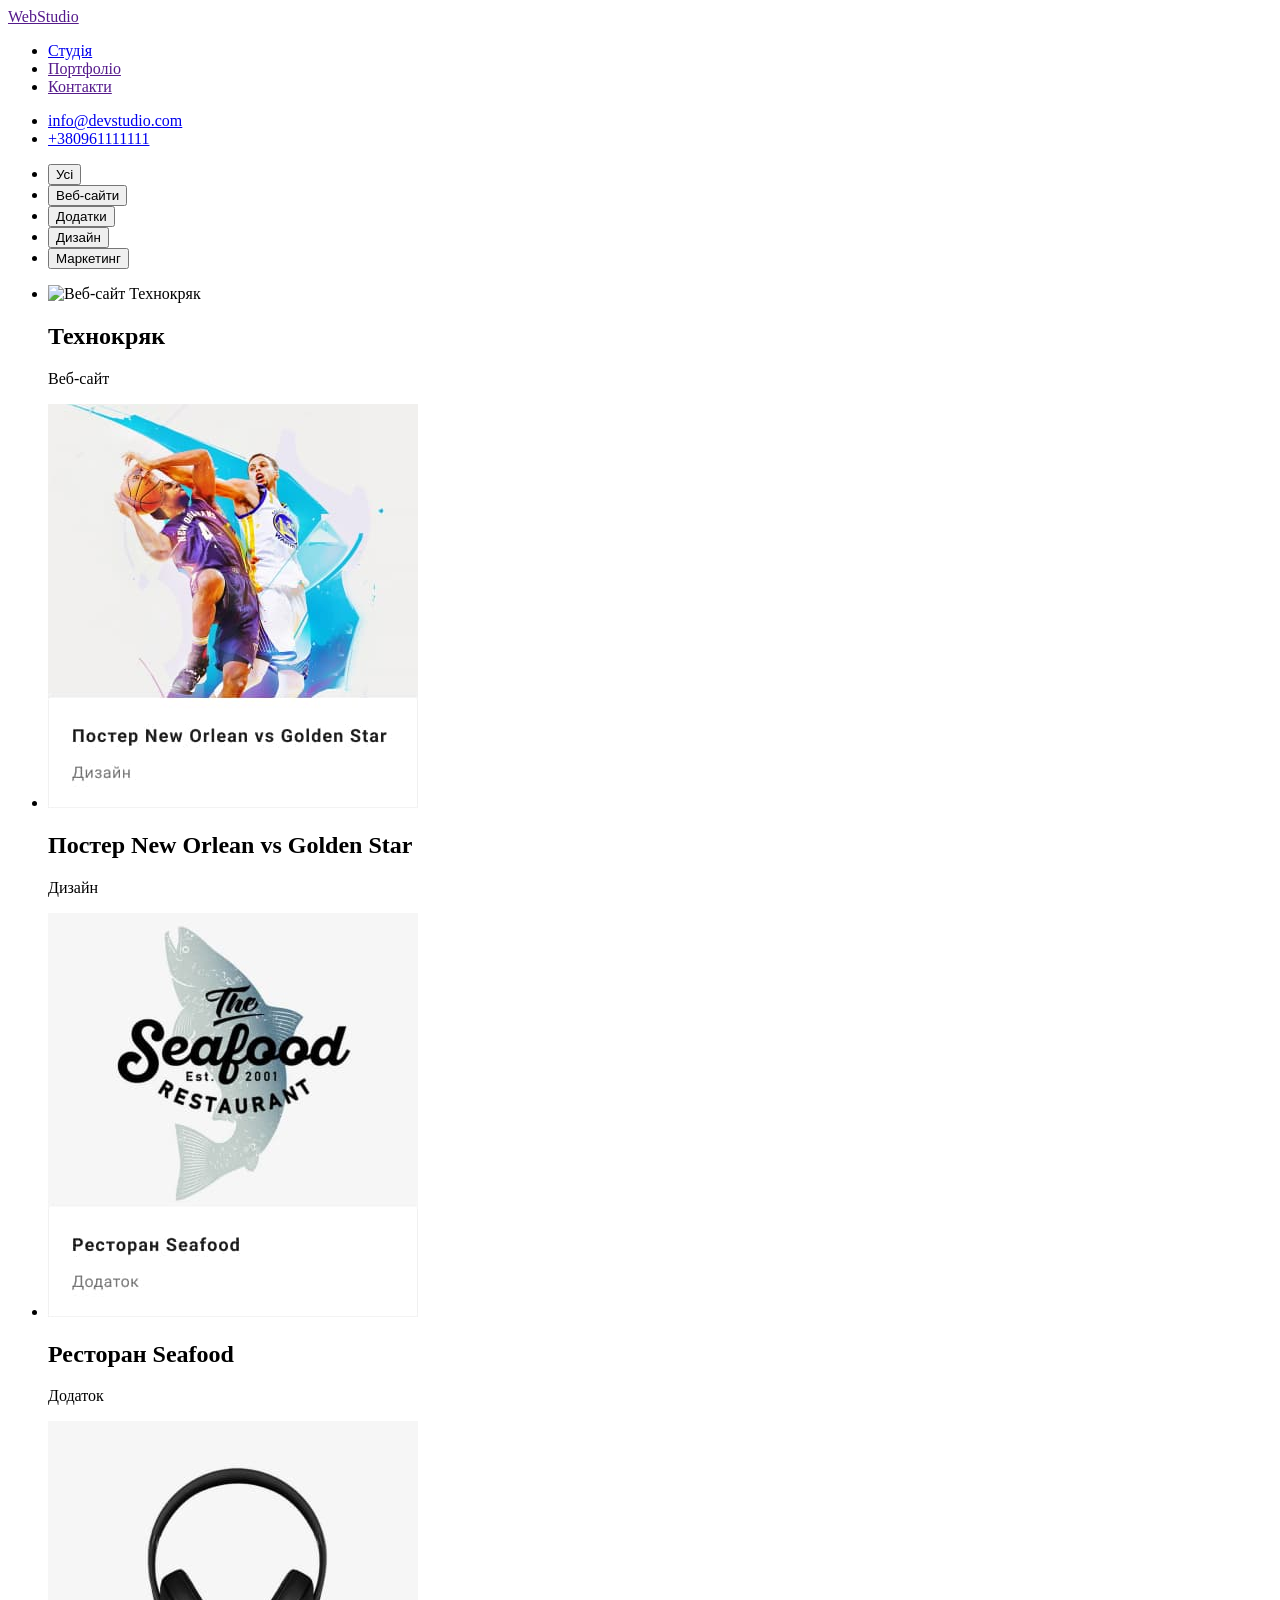
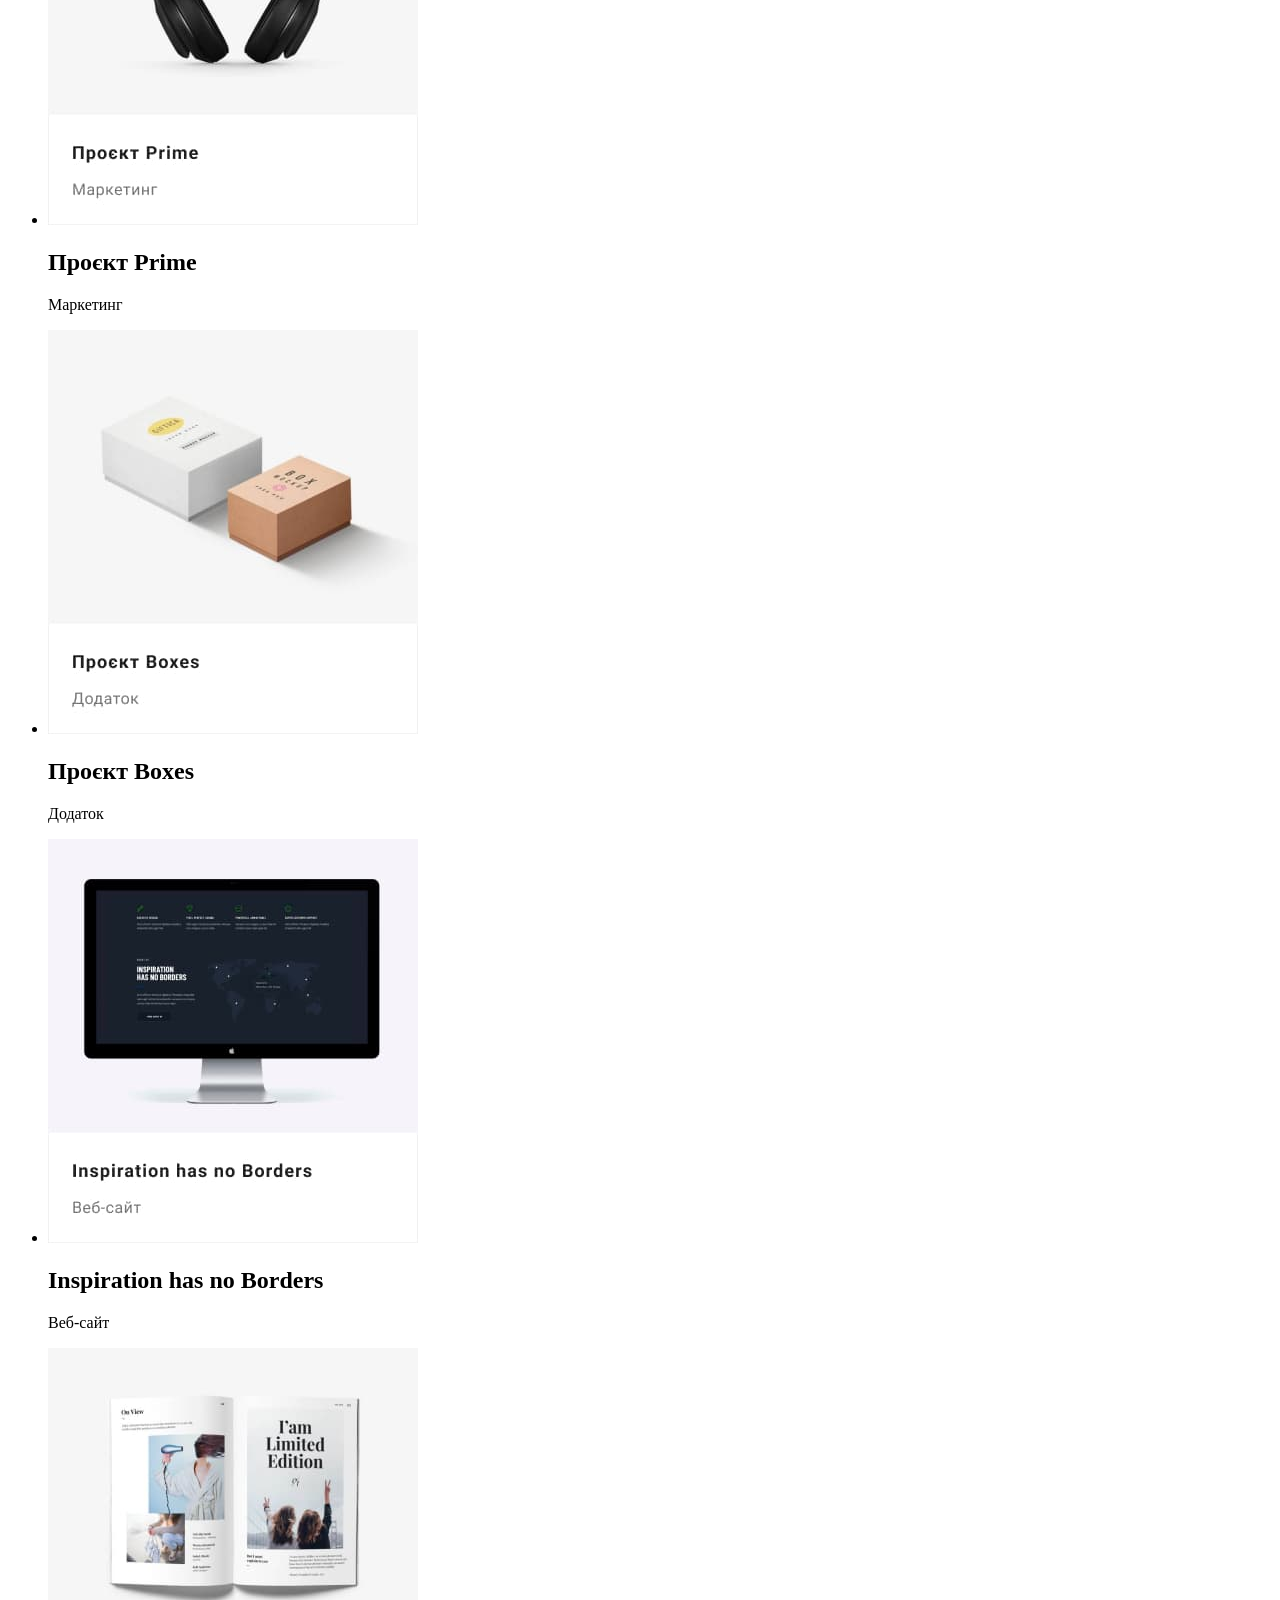
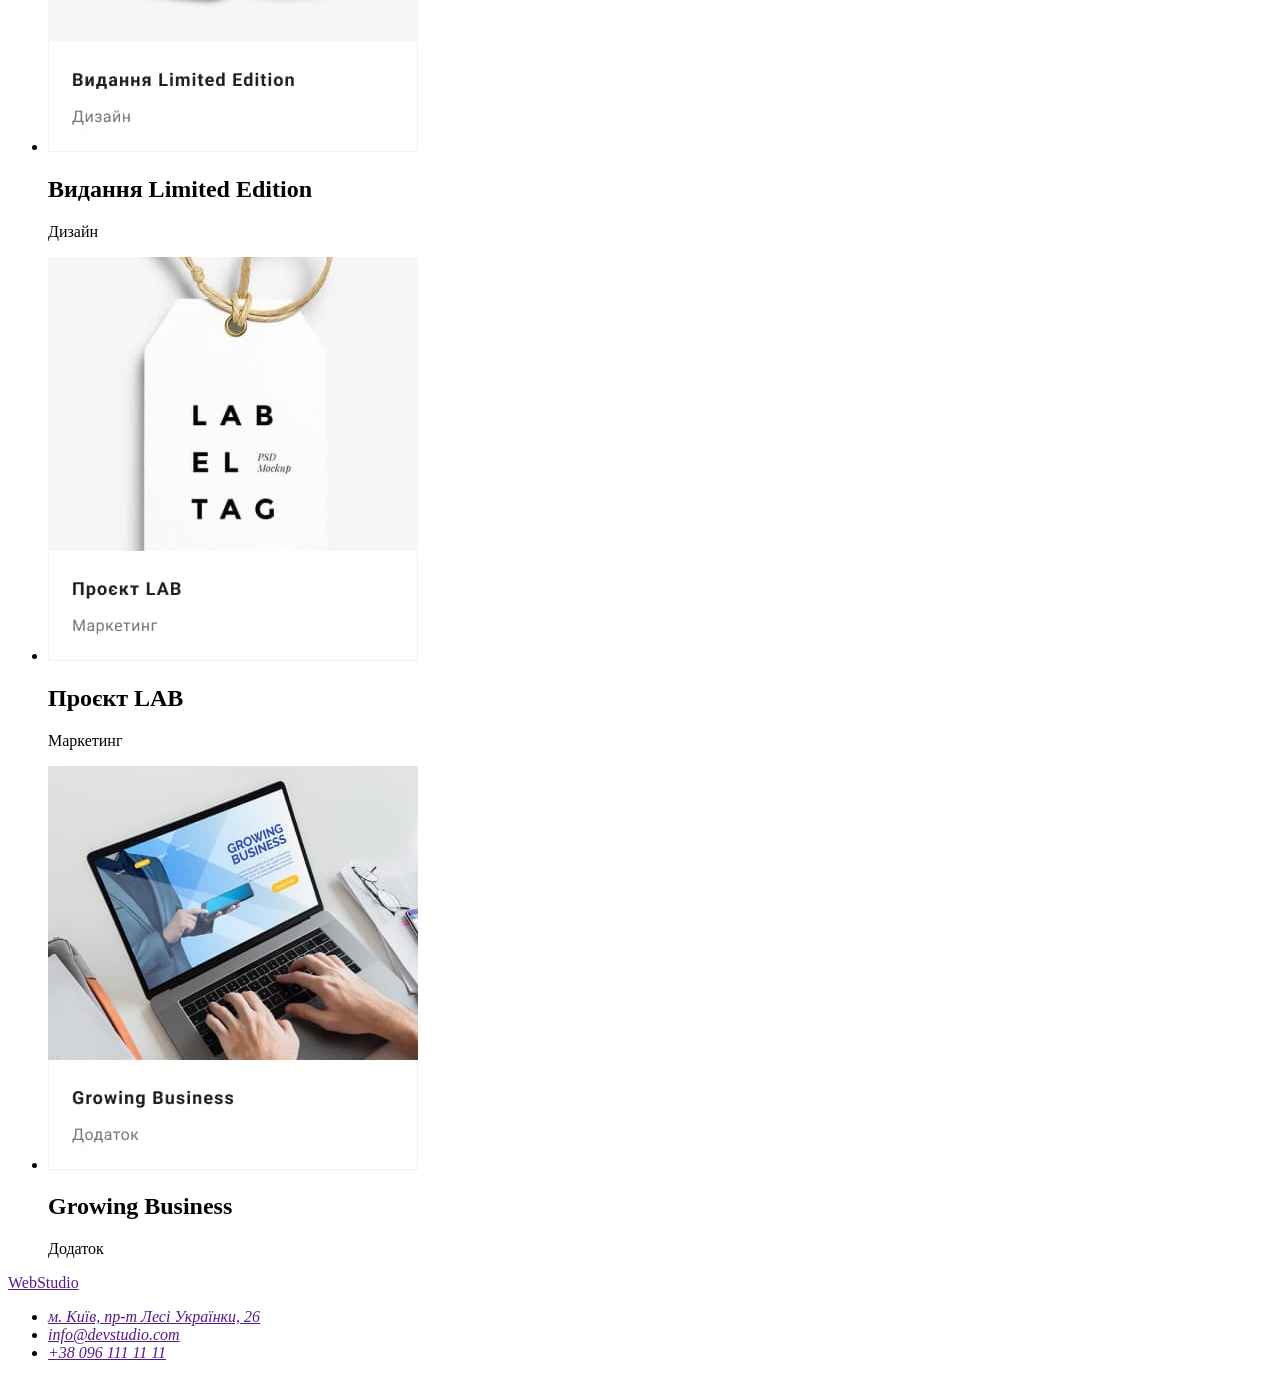
==== portfolio.html @ 4b487c1a "Adds style.css" ====
<!DOCTYPE html>
<html lang="en">
<head>
    <meta charset="UTF-8">
    <meta http-equiv="X-UA-Compatible" content="IE=edge">
    <meta name="viewport" content="width=device-width, initial-scale=1.0">
    <title>Portfolio</title>
    <link rel="stylesheet" href="./css/style.css">
</head>
<body>

<!-- шапка -->

    <header>
        <nav>
            <a href="">WebStudio</a>
            <ul>
                <li><a href="./index.html">Студія</a></li>
                <li><a href="">Портфоліо</a></li>
                <li><a href="">Контакти</a></li>
            </ul>
        </nav>
        <ul>
            <li><a href="info@devstudio.com">info@devstudio.com</a></li>
            <li><a href="tel+380961111111">+380961111111</a></li>
        </ul>
    </header>

<!-- герой -->

    <main>
        <section>
        
            <h1 hidden>Портфоліо</h1>
        
            <ul class=>
                <li><button type="button">Усі</button></li>
                <li><button type="button">Веб-сайти</button></li>
                <li><button type="button">Додатки</button></li>
                <li><button type="button">Дизайн</button></li>
                <li><button type="button">Маркетинг</button></li>
            </ul>
            <ul>
                <li>
                    <a href=""></a><img src="./image/technocrack.jpg" alt="Веб-сайт Технокряк" width="370">
                    <h2>Технокряк</h2>
                    <p>Веб-сайт</p>
                </li>
                <li>
                    <a href=""></a><img src="./image/novsgs.jpg" alt="два гравці з м'ячем" width="370">
                    <h2>Постер New Orlean vs Golden Star</h2>
                    <p>Дизайн</p>
                </li>
                <li>
                    <a href=""></a><img src="./image/seafood.jpg" alt="логотип ресторану морської їжі" width="370">
                    <h2>Ресторан Seafood</h2>
                    <p>Додаток</p>
                </li>
                <li>
                    <a href=""></a><img src="./image/prime.jpg" alt="чорні навушники" width="370">
                    <h2>Проєкт Prime</h2>
                    <p>Маркетинг</p>
                </li>
                <li>
                    <a href=""></a><img src="image/boxes.jpg" alt="дві коробки" width="370">
                    <h2>Проєкт Boxes</h2>
                    <p>Додаток</p>
                </li>
                <li>
                    <a href=""></a><img src="./image/ihnb.jpg" alt="комп'ютерний монітор" width="370">
                    <h2>Inspiration has no Borders</h2>
                    <p>Веб-сайт</p>
                </li>
                <li>
                    <a href=""></a><img src="./image/ltde.jpg" alt="відкрита книга" width="370">
                    <h2>Видання Limited Edition</h2>
                    <p>Дизайн</p>
                </li>
                <li>
                    <a href=""></a><img src="./image/lab.jpg" alt="бирка з текстом" width="370">
                    <h2>Проєкт LAB</h2>
                    <p>Маркетинг</p>
                </li>
                <li>
                    <a href=""></a><img src="./image/gb.jpg" alt="людина працює за комп'ютером" width="370">
                    <h2>Growing Business</h2>
                    <p>Додаток</p>
                </li>
            </ul>
        </section>
    </main>
    <!-- футер -->
    <footer>
        <a href="">WebStudio</a>
        <address>
            <ul>
                <li><a href="">м. Київ, пр-т Лесі Українки, 26</a></li>
                <li><a href="">info@devstudio.com</a></li>
                <li><a href="">+38 096 111 11 11</a></li>
            </ul>
        </address>
    </footer>
    
</body>
</html>
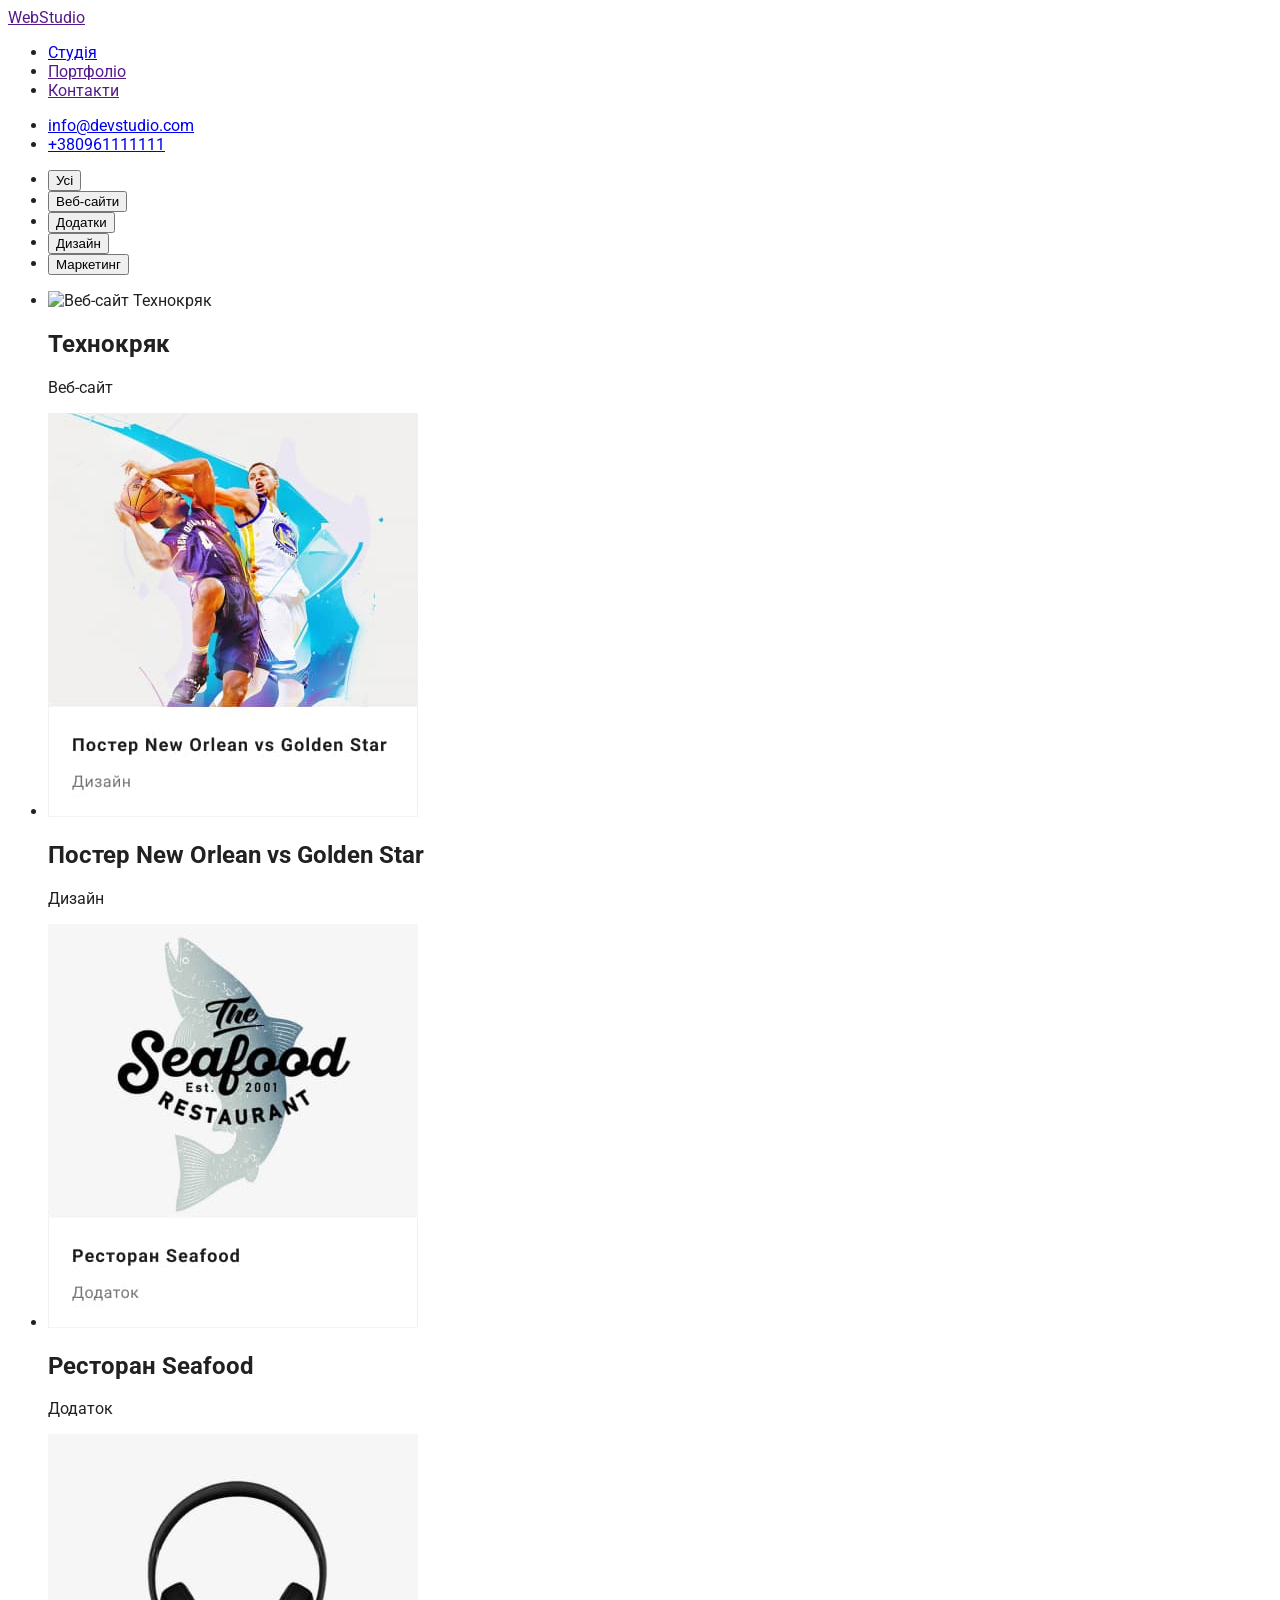
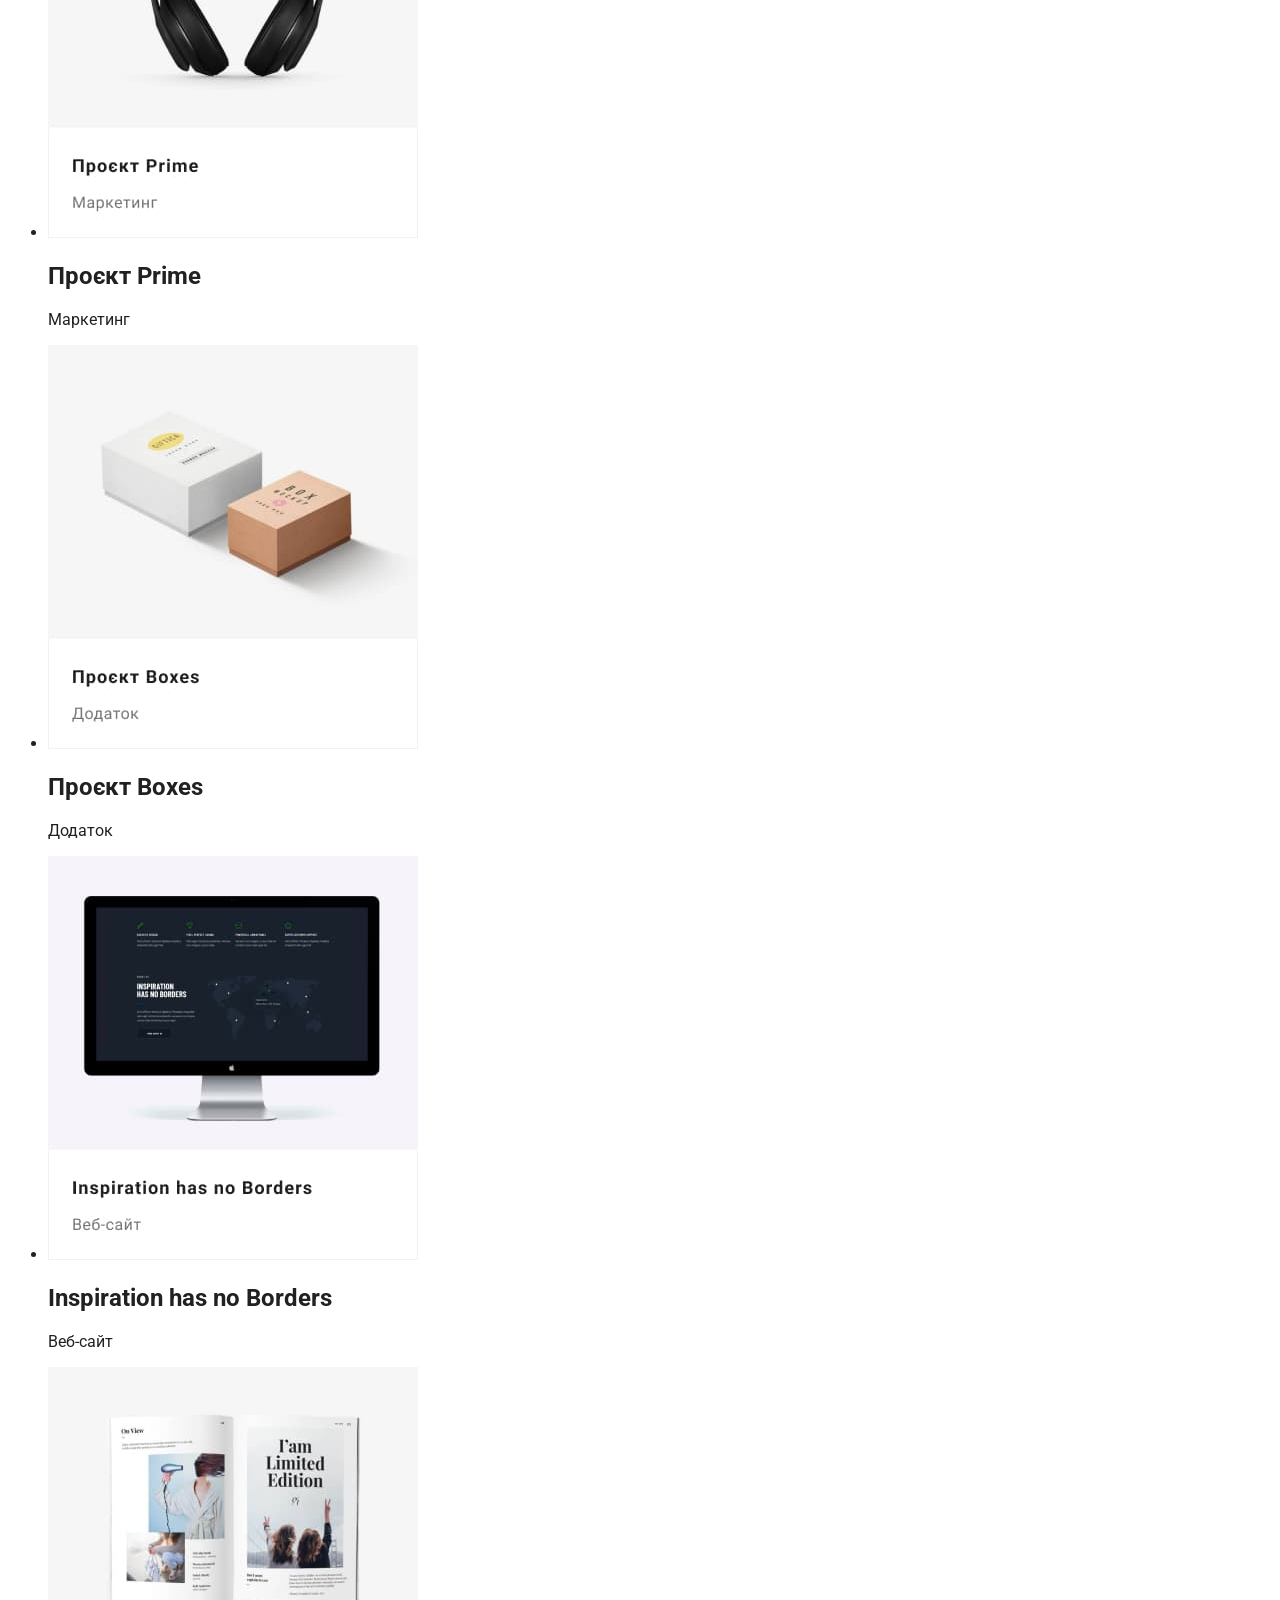
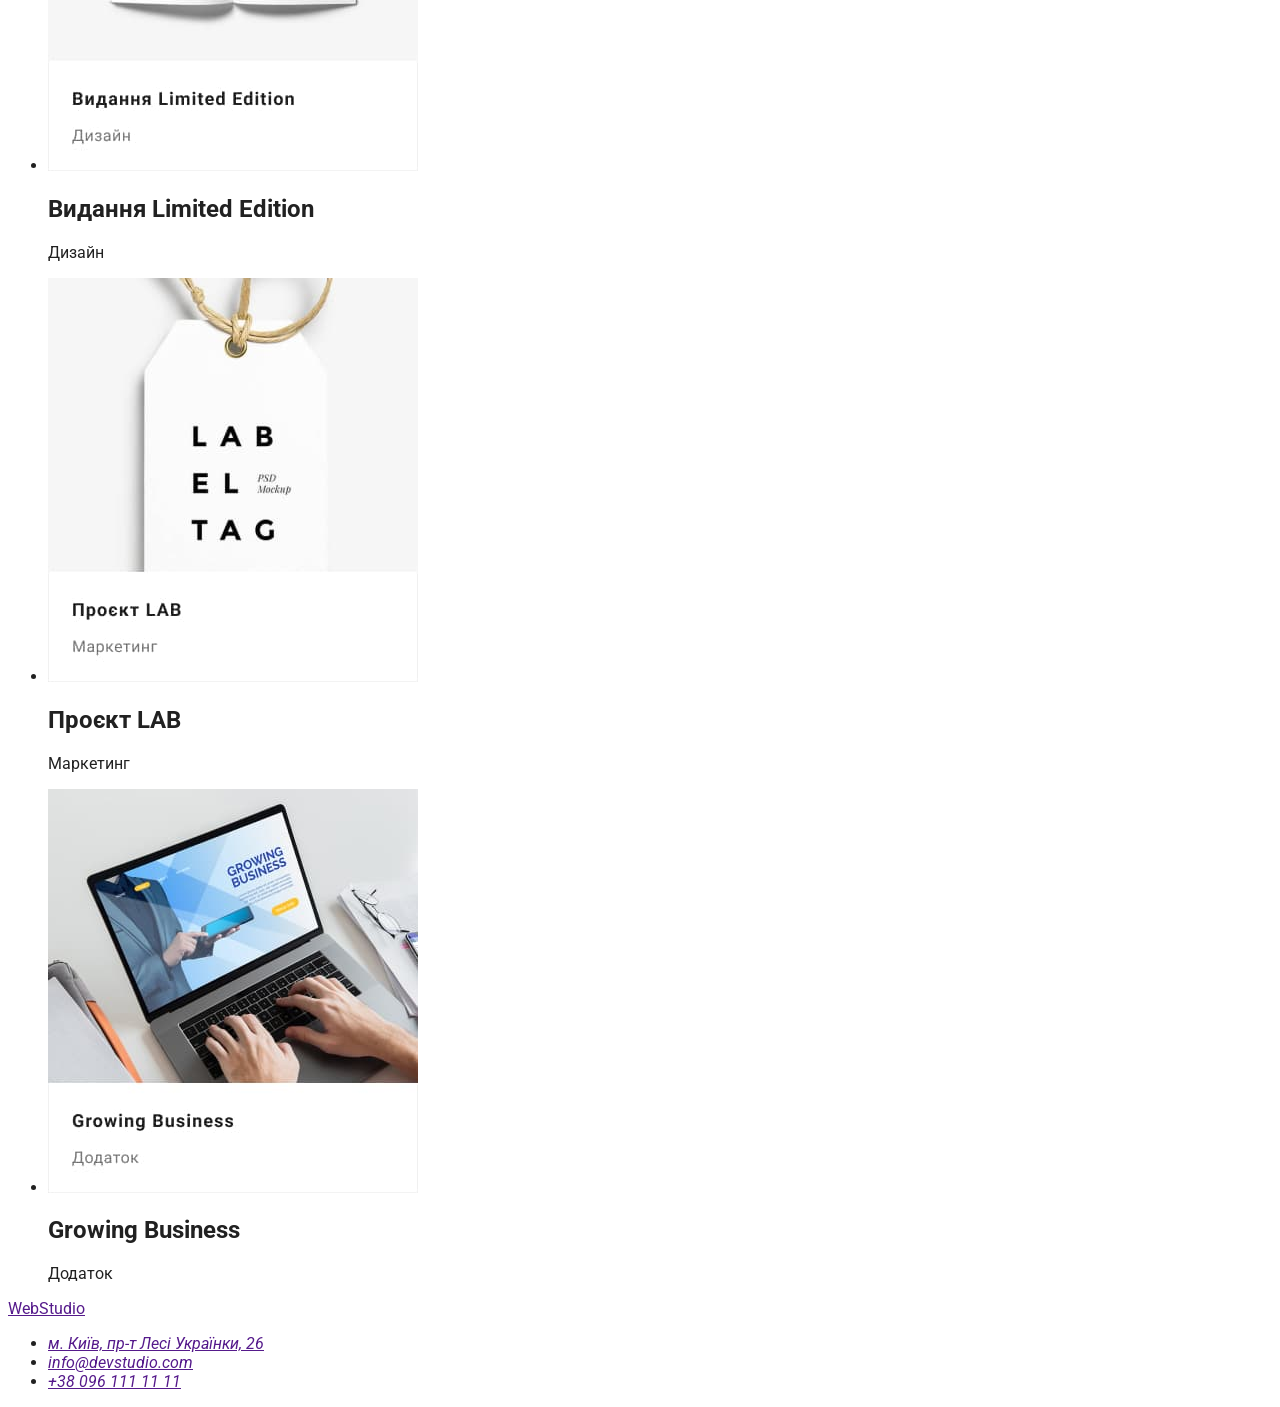
==== commit ff668605: "Adds fonts" ====
--- a/portfolio.html
+++ b/portfolio.html
@@ -5,6 +5,10 @@
     <meta http-equiv="X-UA-Compatible" content="IE=edge">
     <meta name="viewport" content="width=device-width, initial-scale=1.0">
     <title>Portfolio</title>
+    <link rel="preconnect" href="https://fonts.googleapis.com">
+    <link rel="preconnect" href="https://fonts.gstatic.com" crossorigin>
+    <link href="https://fonts.googleapis.com/css2?family=Raleway:wght@700&family=Roboto:wght@400;500;700;900&display=swap"
+        rel="stylesheet">
     <link rel="stylesheet" href="./css/style.css">
 </head>
 <body>
--- a/css/style.css
+++ b/css/style.css
@@ -0,0 +1,9 @@
+/* primari-text-color: #212121 */
+/* secondary-text-color: #757575 */
+/* accent-color: #2196F3 */
+/* white-color: #ffffff */
+/* background-color: #F5F5F5; */
+body{
+    font-family:"Roboto","Raleway",sans-serif;
+    color: #212121;
+}
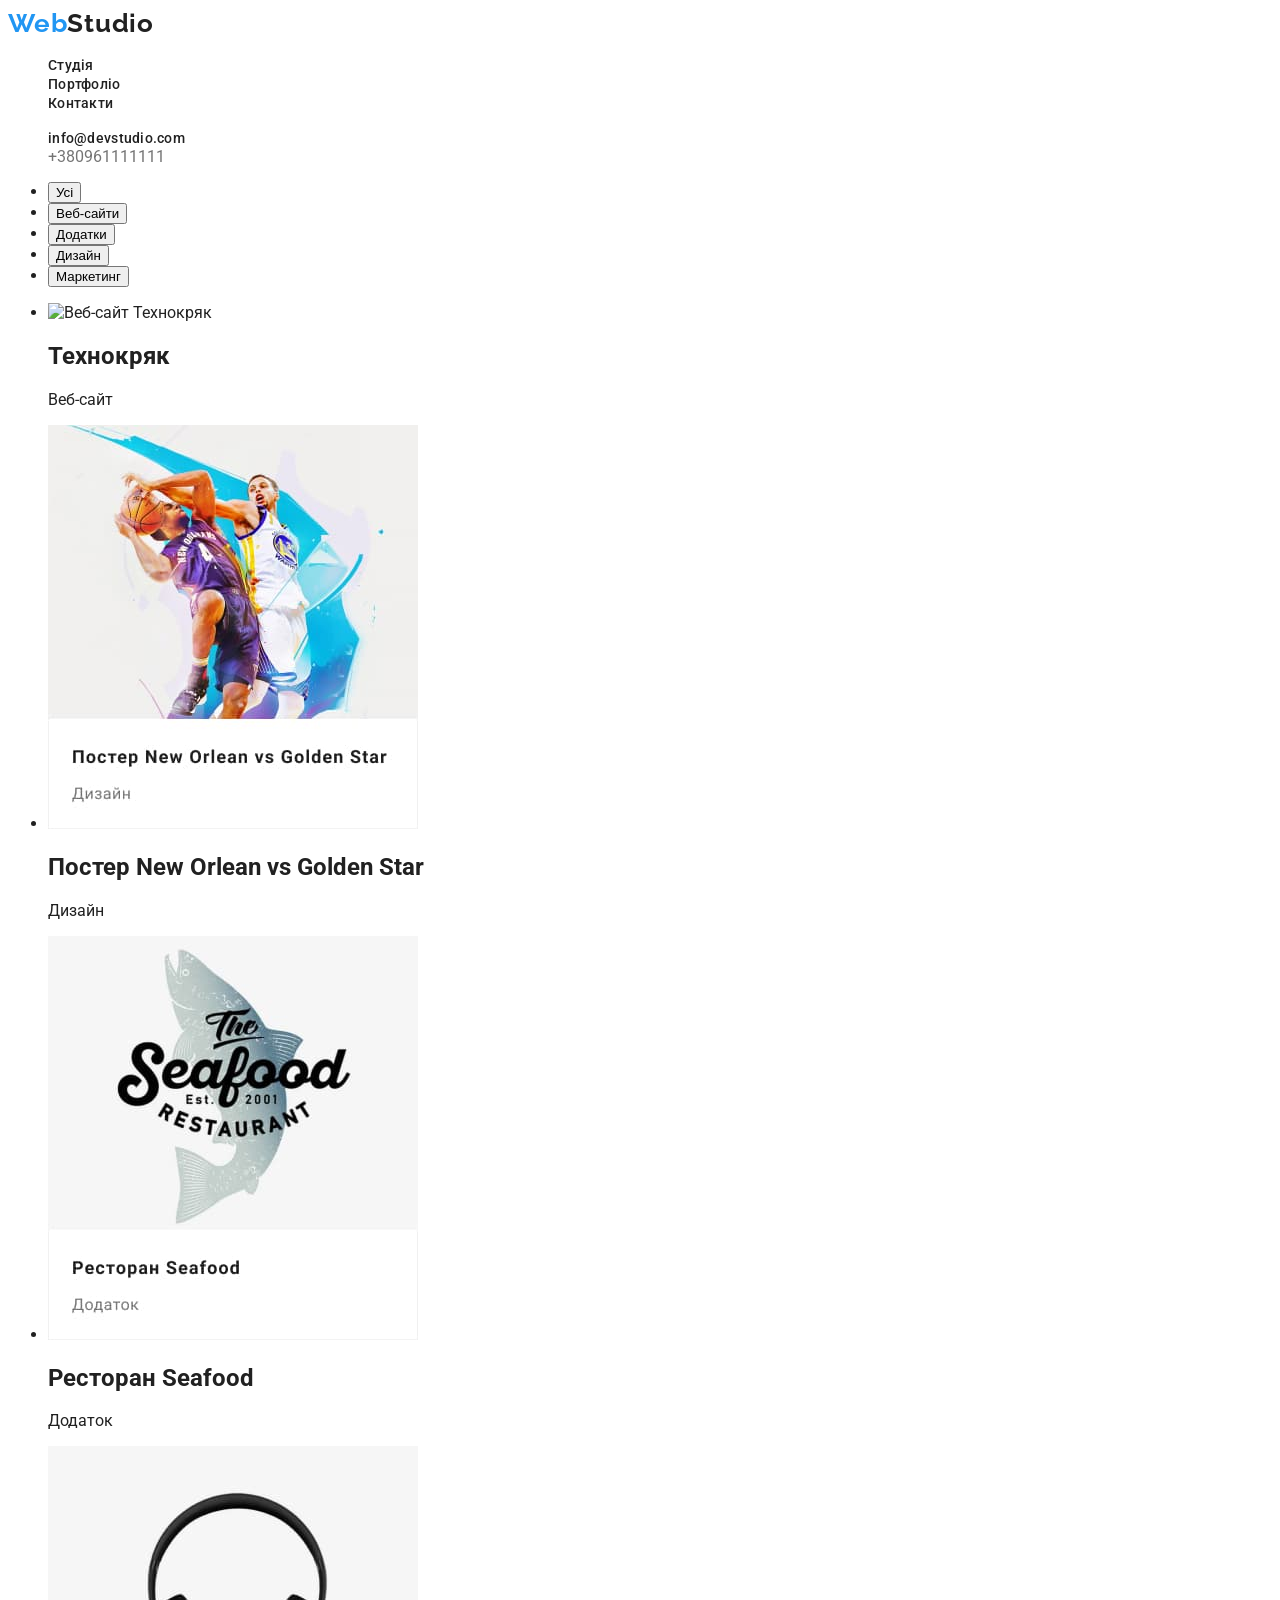
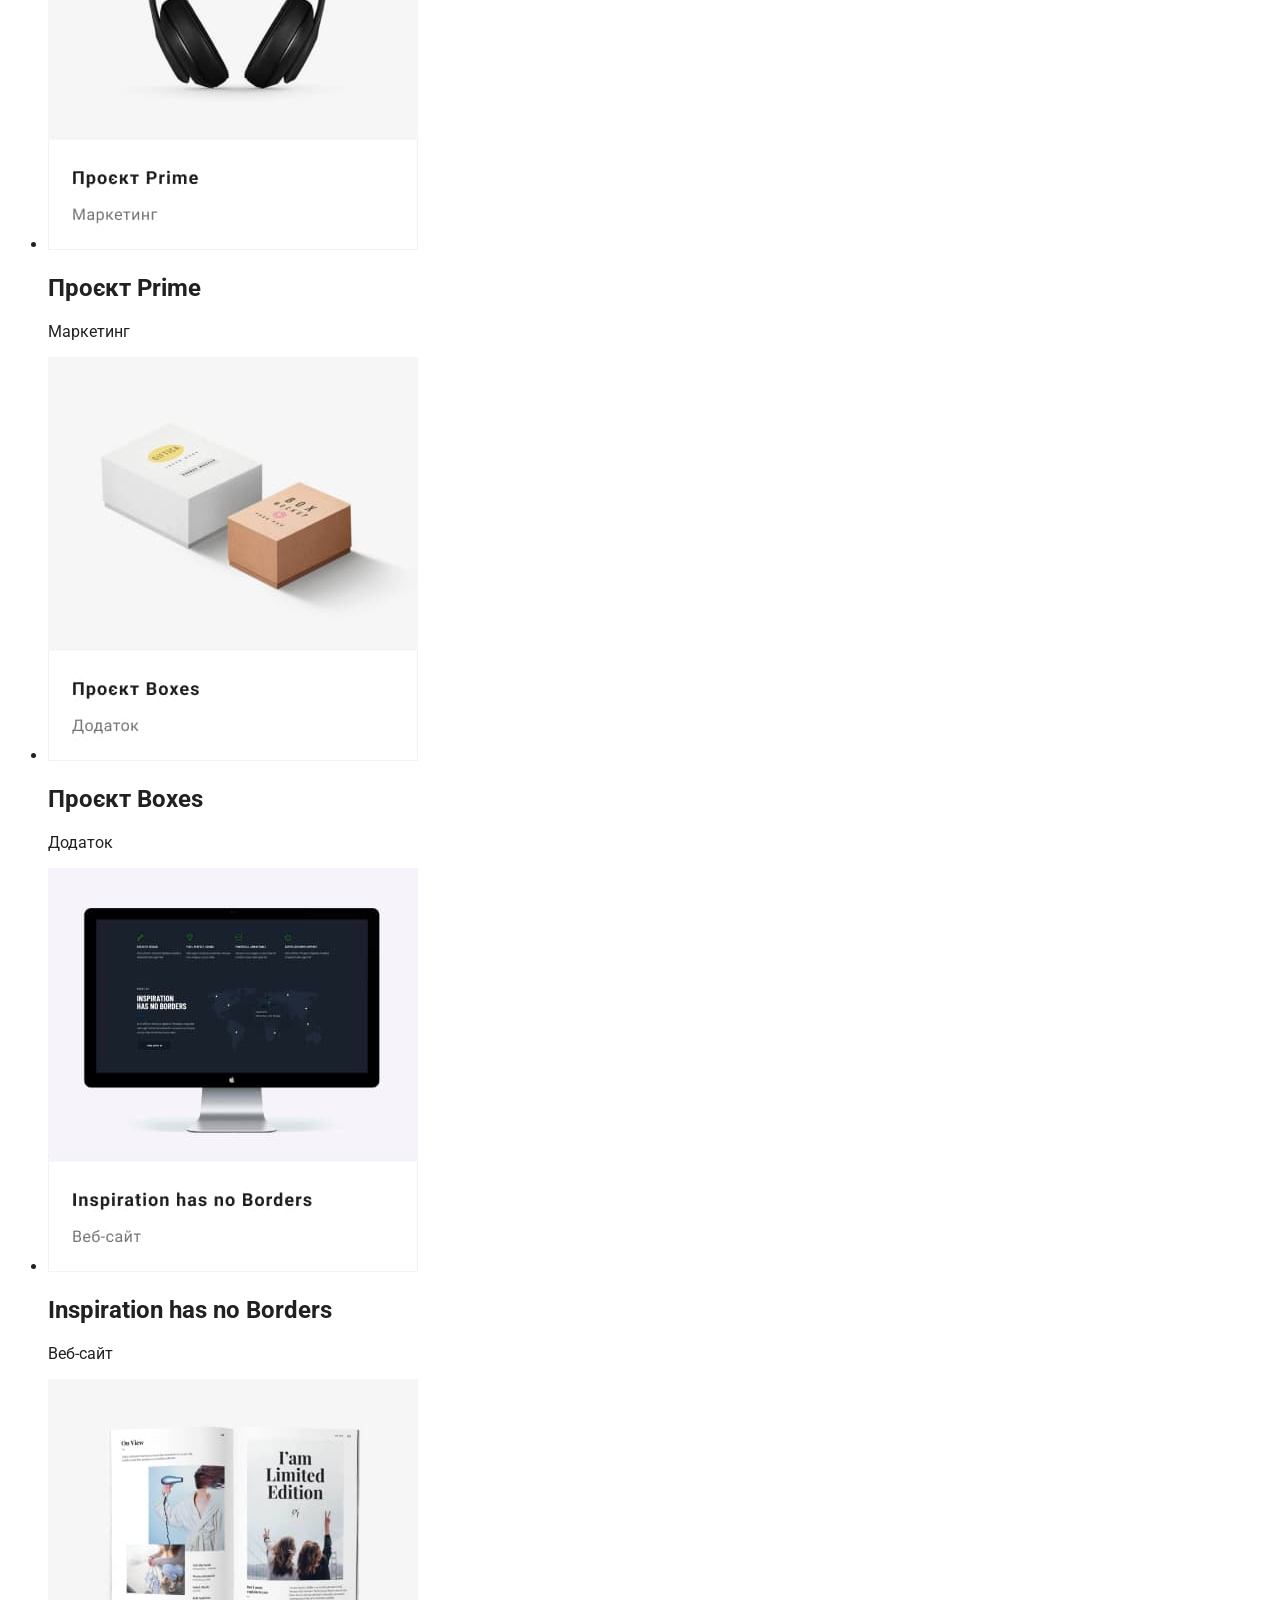
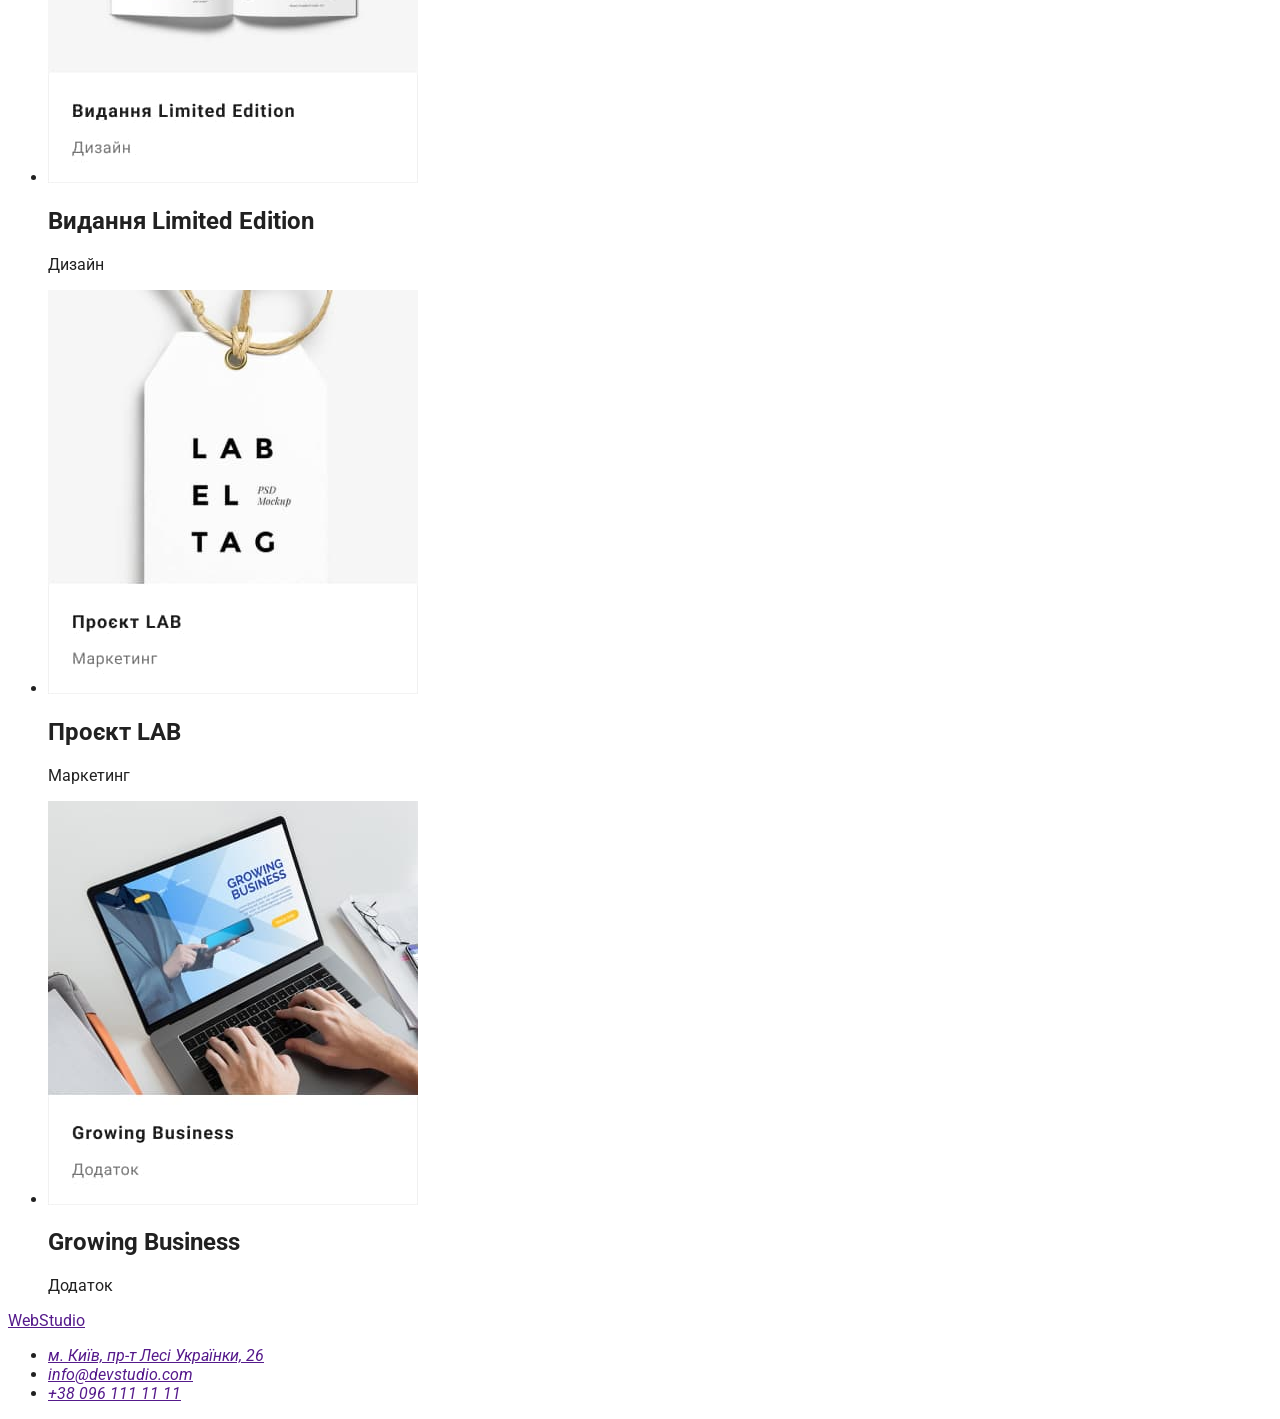
==== commit ca42ab7a: "Complites style.css in header" ====
--- a/portfolio.html
+++ b/portfolio.html
@@ -16,17 +16,17 @@
 <!-- шапка -->
 
     <header>
-        <nav>
-            <a href="">WebStudio</a>
-            <ul>
-                <li><a href="./index.html">Студія</a></li>
-                <li><a href="">Портфоліо</a></li>
-                <li><a href="">Контакти</a></li>
+        <nav class="header-nav">
+            <a href="" class="link-logo link">Web<span class="header-logo">Studio</span></a>
+            <ul class="header-list list">
+                <li><a href="./index.html" class="header-link link">Студія</a></li>
+                <li><a href="" class="header-link link">Портфоліо</a></li>
+                <li><a href="" class="header-link link">Контакти</a></li>
             </ul>
         </nav>
-        <ul>
-            <li><a href="info@devstudio.com">info@devstudio.com</a></li>
-            <li><a href="tel+380961111111">+380961111111</a></li>
+        <ul class="feedback-list list">
+            <li><a href="info@devstudio.com" class="header-link link">info@devstudio.com</a></li>
+            <li><a href="tel+380961111111" class="feedback-tel link">+380961111111</a></li>
         </ul>
     </header>
 
--- a/css/style.css
+++ b/css/style.css
@@ -6,4 +6,44 @@
 body{
     font-family:"Roboto","Raleway",sans-serif;
     color: #212121;
+}
+.link{
+    text-decoration: none;
+}
+.list{
+    list-style: none;
+}
+
+/* ----- header----- */
+.link-logo{
+    font-family: 'Raleway';
+        font-style: normal;
+        font-weight: 700;
+        font-size: 26px;
+        line-height: 31px;
+        letter-spacing: 0.03em;
+        color: #2196F3;
+}
+.header-logo{
+    color: #212121;
+}
+.header-link{
+    font-family: 'Roboto';
+        font-style: normal;
+        font-weight: 500;
+        font-size: 14px;
+        line-height: 16px;
+        letter-spacing: 0.02em;
+        color: #212121;
+}
+.header-link:hover,
+.header-link:focus{
+    color: #2196F3;
+}
+.feedback-tel{
+    color: #757575;
+}
+.feedback-tel:hover,
+.feedback-tel:focus{
+    color: #2196F3
 }
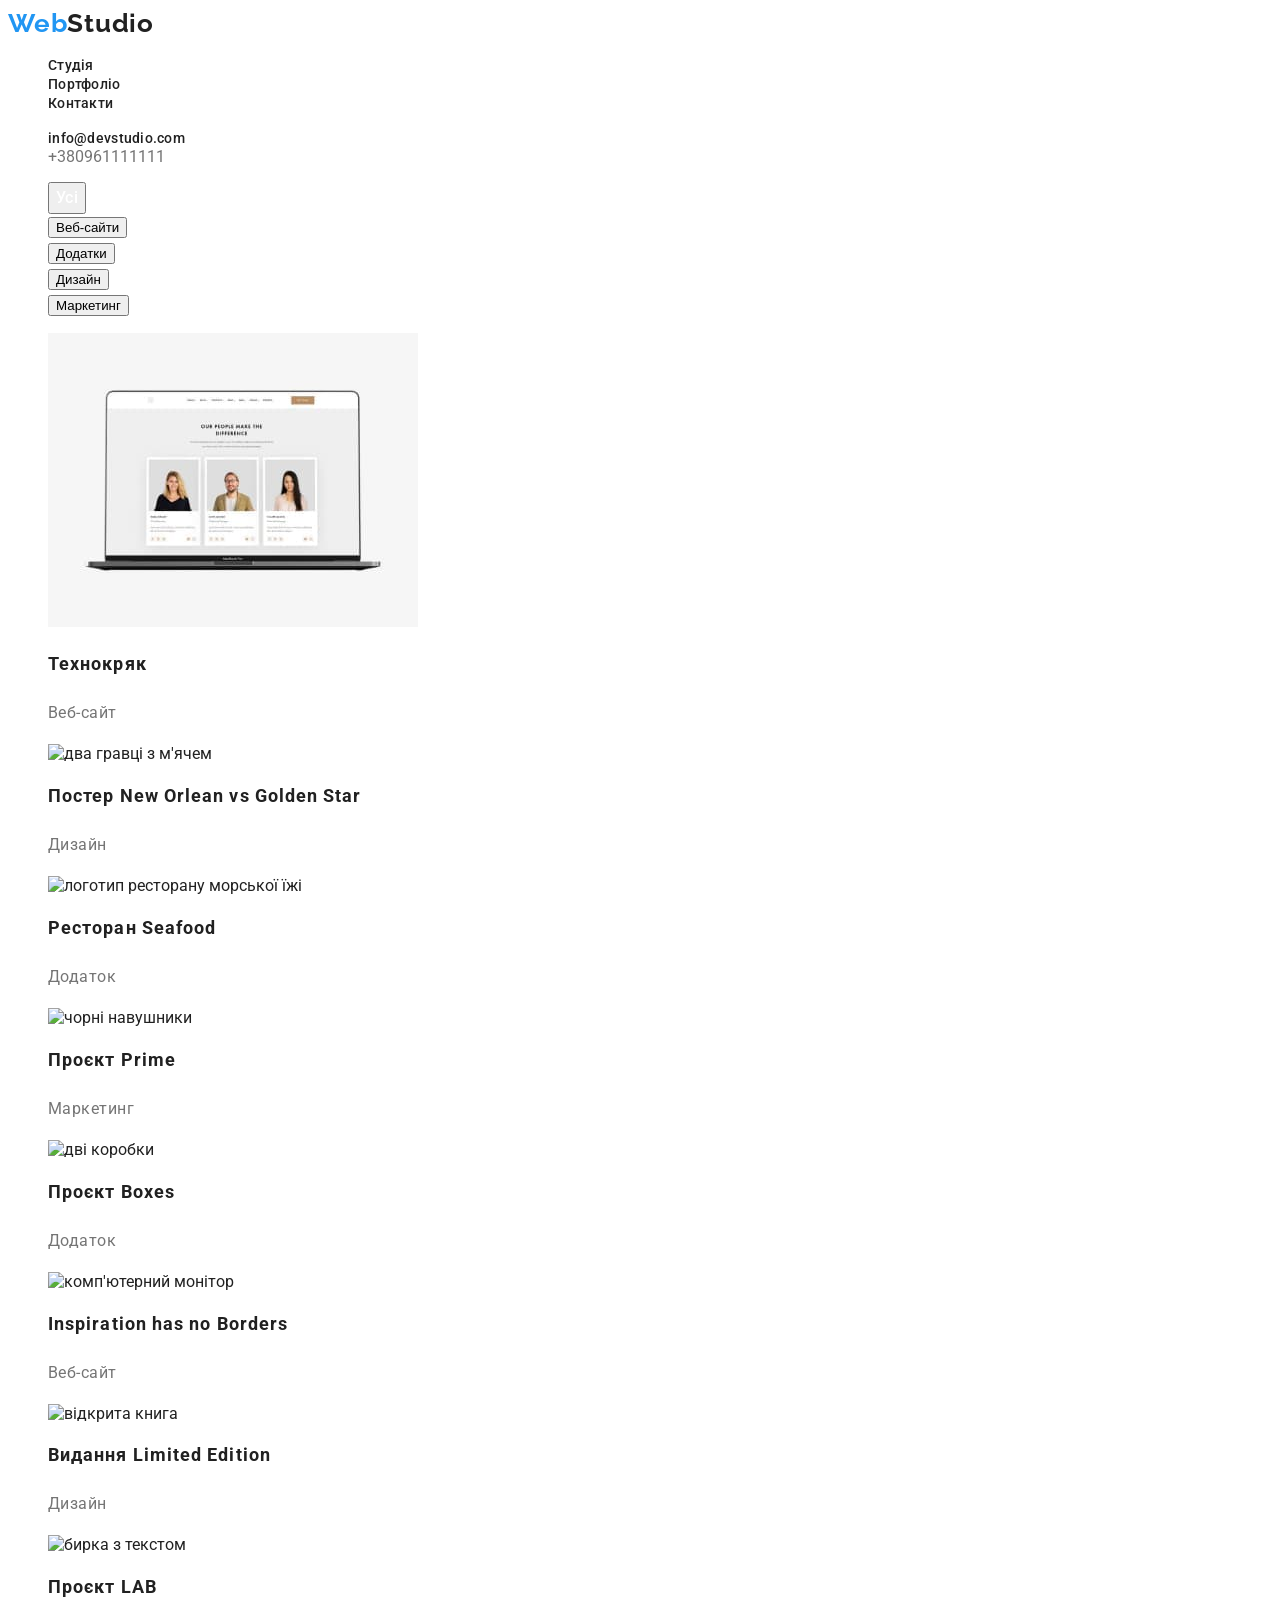
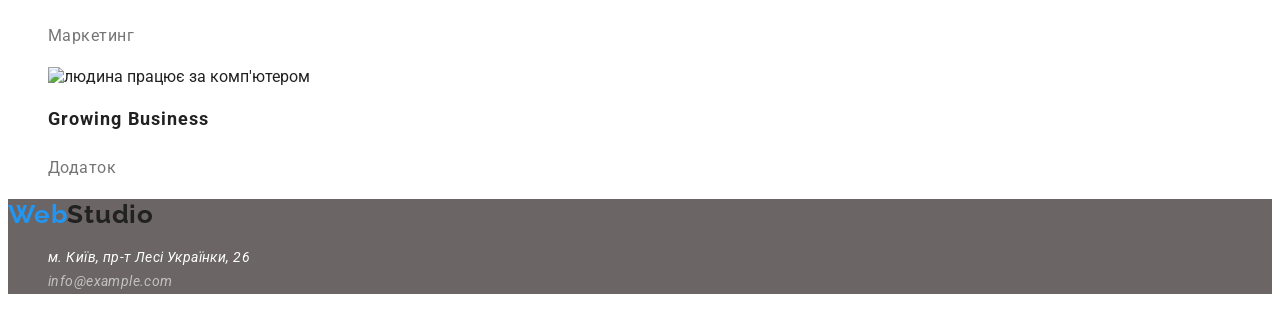
==== commit 2f4e1076: "complites style.css footer" ====
--- a/portfolio.html
+++ b/portfolio.html
@@ -33,74 +33,73 @@
 <!-- герой -->
 
     <main>
-        <section>
+        <section class="section">
         
             <h1 hidden>Портфоліо</h1>
         
-            <ul class=>
-                <li><button type="button">Усі</button></li>
-                <li><button type="button">Веб-сайти</button></li>
-                <li><button type="button">Додатки</button></li>
-                <li><button type="button">Дизайн</button></li>
-                <li><button type="button">Маркетинг</button></li>
+            <ul class="section-list list">
+                <li><button type="button" class="section-btn btn">Усі</button></li>
+                <li><button type="button" class="section-btn ">Веб-сайти</button></li>
+                <li><button type="button" class="section-btn ">Додатки</button></li>
+                <li><button type="button" class="section-btn ">Дизайн</button></li>
+                <li><button type="button" class="section-btn ">Маркетинг</button></li>
             </ul>
-            <ul>
+            <ul class="portfolio-list list">
                 <li>
-                    <a href=""></a><img src="./image/technocrack.jpg" alt="Веб-сайт Технокряк" width="370">
-                    <h2>Технокряк</h2>
-                    <p>Веб-сайт</p>
+                    <a href="" class="list-link "></a><img src="./image/technocrack.jpg" alt="Веб-сайт Технокряк" width="370">
+                    <h2 class="list-title">Технокряк</h2>
+                    <p class="list-text">Веб-сайт</p>
                 </li>
                 <li>
-                    <a href=""></a><img src="./image/novsgs.jpg" alt="два гравці з м'ячем" width="370">
-                    <h2>Постер New Orlean vs Golden Star</h2>
-                    <p>Дизайн</p>
+                    <a href="" class="list-link"></a><img src="./image/novsgs.jpg" alt="два гравці з м'ячем" width="370">
+                    <h2 class="list-title">Постер New Orlean vs Golden Star</h2>
+                    <p class="list-text">Дизайн</p>
                 </li>
                 <li>
-                    <a href=""></a><img src="./image/seafood.jpg" alt="логотип ресторану морської їжі" width="370">
-                    <h2>Ресторан Seafood</h2>
-                    <p>Додаток</p>
+                    <a href="" class="list-link"></a><img src="./image/seafood.jpg" alt="логотип ресторану морської їжі" width="370">
+                    <h2 class="list-title">Ресторан Seafood</h2>
+                    <p class="list-text">Додаток</p>
                 </li>
                 <li>
-                    <a href=""></a><img src="./image/prime.jpg" alt="чорні навушники" width="370">
-                    <h2>Проєкт Prime</h2>
-                    <p>Маркетинг</p>
+                    <a href="" class="list-link"></a><img src="./image/prime.jpg" alt="чорні навушники" width="370">
+                    <h2 class="list-title">Проєкт Prime</h2>
+                    <p class="list-text">Маркетинг</p>
                 </li>
                 <li>
-                    <a href=""></a><img src="image/boxes.jpg" alt="дві коробки" width="370">
-                    <h2>Проєкт Boxes</h2>
-                    <p>Додаток</p>
+                    <a href="" class="list-link"></a><img src="./image/boxes.jpg" alt="дві коробки" width="370">
+                    <h2 class="list-title">Проєкт Boxes</h2>
+                    <p class="list-text">Додаток</p>
                 </li>
                 <li>
-                    <a href=""></a><img src="./image/ihnb.jpg" alt="комп'ютерний монітор" width="370">
-                    <h2>Inspiration has no Borders</h2>
-                    <p>Веб-сайт</p>
+                    <a href="" class="list-link"></a><img src="./image/ihnb.jpg" alt="комп'ютерний монітор" width="370">
+                    <h2 class="list-title">Inspiration has no Borders</h2>
+                    <p class="list-text">Веб-сайт</p>
                 </li>
                 <li>
-                    <a href=""></a><img src="./image/ltde.jpg" alt="відкрита книга" width="370">
-                    <h2>Видання Limited Edition</h2>
-                    <p>Дизайн</p>
+                    <a href="" class="list-link"></a><img src="./image/itde.jpg" alt="відкрита книга" width="370">
+                    <h2 class="list-title">Видання Limited Edition</h2>
+                    <p class="list-text">Дизайн</p>
                 </li>
                 <li>
-                    <a href=""></a><img src="./image/lab.jpg" alt="бирка з текстом" width="370">
-                    <h2>Проєкт LAB</h2>
-                    <p>Маркетинг</p>
+                    <a href="" class="list-link"></a><img src="./image/lab.jpg" alt="бирка з текстом" width="370">
+                    <h2 class="list-title">Проєкт LAB</h2>
+                    <p class="list-text">Маркетинг</p>
                 </li>
                 <li>
-                    <a href=""></a><img src="./image/gb.jpg" alt="людина працює за комп'ютером" width="370">
-                    <h2>Growing Business</h2>
-                    <p>Додаток</p>
+                    <a href="" class="list-link"></a><img src="./image/gb.jpg" alt="людина працює за комп'ютером" width="370">
+                    <h2 class="list-title">Growing Business</h2>
+                    <p class="list-text">Додаток</p>
                 </li>
             </ul>
         </section>
     </main>
     <!-- футер -->
-    <footer>
-        <a href="">WebStudio</a>
+    <footer class="footer">
+        <a href="" class="link-logo link">Web<span class="header-logo">Studio</span></a>
         <address>
-            <ul>
-                <li><a href="">м. Київ, пр-т Лесі Українки, 26</a></li>
-                <li><a href="">info@devstudio.com</a></li>
-                <li><a href="">+38 096 111 11 11</a></li>
+            <ul class="contact-list list">
+                <li><a href="" class="contact-adress link">м. Київ, пр-т Лесі Українки, 26</a></li>
+                <li><a href="" class="contact-mail link">info@example.com</a></li>
             </ul>
         </address>
     </footer>
--- a/css/style.css
+++ b/css/style.css
@@ -1,11 +1,14 @@
-/* primari-text-color: #212121 */
-/* secondary-text-color: #757575 */
-/* accent-color: #2196F3 */
-/* white-color: #ffffff */
-/* background-color: #F5F5F5; */
+:root{
+ --primari-text-color: #212121; 
+ --secondary-text-color: #757575; 
+ --accent-color: #2196F3; 
+ --white-color: #ffffff; 
+ --background-color: #F5F5F5;
+}
+ 
 body{
     font-family:"Roboto","Raleway",sans-serif;
-    color: #212121;
+    color:var(--primari-text-color);
 }
 .link{
     text-decoration: none;
@@ -17,33 +20,105 @@
 /* ----- header----- */
 .link-logo{
     font-family: 'Raleway';
-        font-style: normal;
         font-weight: 700;
         font-size: 26px;
-        line-height: 31px;
+        line-height: 1.19;
         letter-spacing: 0.03em;
-        color: #2196F3;
+        color: var(--accent-color);
 }
 .header-logo{
-    color: #212121;
+    color: var(--primari-text-color);
 }
 .header-link{
     font-family: 'Roboto';
-        font-style: normal;
         font-weight: 500;
         font-size: 14px;
-        line-height: 16px;
+        line-height: 1.14;
         letter-spacing: 0.02em;
-        color: #212121;
+        color: var(--primari-text-color);
 }
 .header-link:hover,
 .header-link:focus{
-    color: #2196F3;
+    color: var(--accent-color);
 }
 .feedback-tel{
     color: #757575;
 }
 .feedback-tel:hover,
 .feedback-tel:focus{
-    color: #2196F3
+    color: var(--accent-color);
+}
+
+/* -----hero----- */
+/* -----buttons----- */
+
+.section-list{
+    font-family: 'Roboto';
+        font-weight: 500;
+        font-size: 16px;
+        line-height: 1.62;    
+        letter-spacing: 0.03em;   
+        color: var(--primari-text-color);
+}
+.section-btn:hover,
+.section-btn:focus{
+    color: var(--accent-color);
+}
+.btn{
+    font-family: 'Roboto';
+        font-weight: 500;
+        font-size: 16px;
+        line-height: 1.62;
+        letter-spacing: 0.03em; 
+        color: var(--white-color);
+        cursor: pointer;
+}
+.btn:hover,
+.btn:focus{
+    color: var(--white-color);
+}
+
+/* ------portfolio----- */
+
+.list-title{
+    font-family: 'Roboto';
+        font-weight: 700;
+        font-size: 18px;
+        line-height: 2;  
+        letter-spacing: 0.06em;   
+        color: var(--primari-text-color);
+}
+.list-text{
+    font-family: 'Roboto';
+        font-size: 16px;
+        line-height: 1.87;
+        letter-spacing: 0.03em;
+        color: var(--secondary-text-color);
+}
+
+/* -----footer----- */
+.footer{
+    background-color: #6b6565;
+}
+.contact-adress{
+    font-family: 'Roboto';
+        font-size: 14px;
+        line-height: 1.71;  
+        letter-spacing: 0.03em;  
+        color: #FFFFFF;
+}
+.contact-mail{
+font-family: 'Roboto';
+    font-size: 14px;
+    line-height: 1.71;
+    letter-spacing: 0.03em;
+    color: rgba(255, 255, 255, 0.6);
+}
+.contact-adress:hover,
+.contact-adress:focus{
+    color: var(--accent-color);
+}
+.contact-mail:hover,
+.contact-mail:focus{
+    color: var(--accent-color);
 }
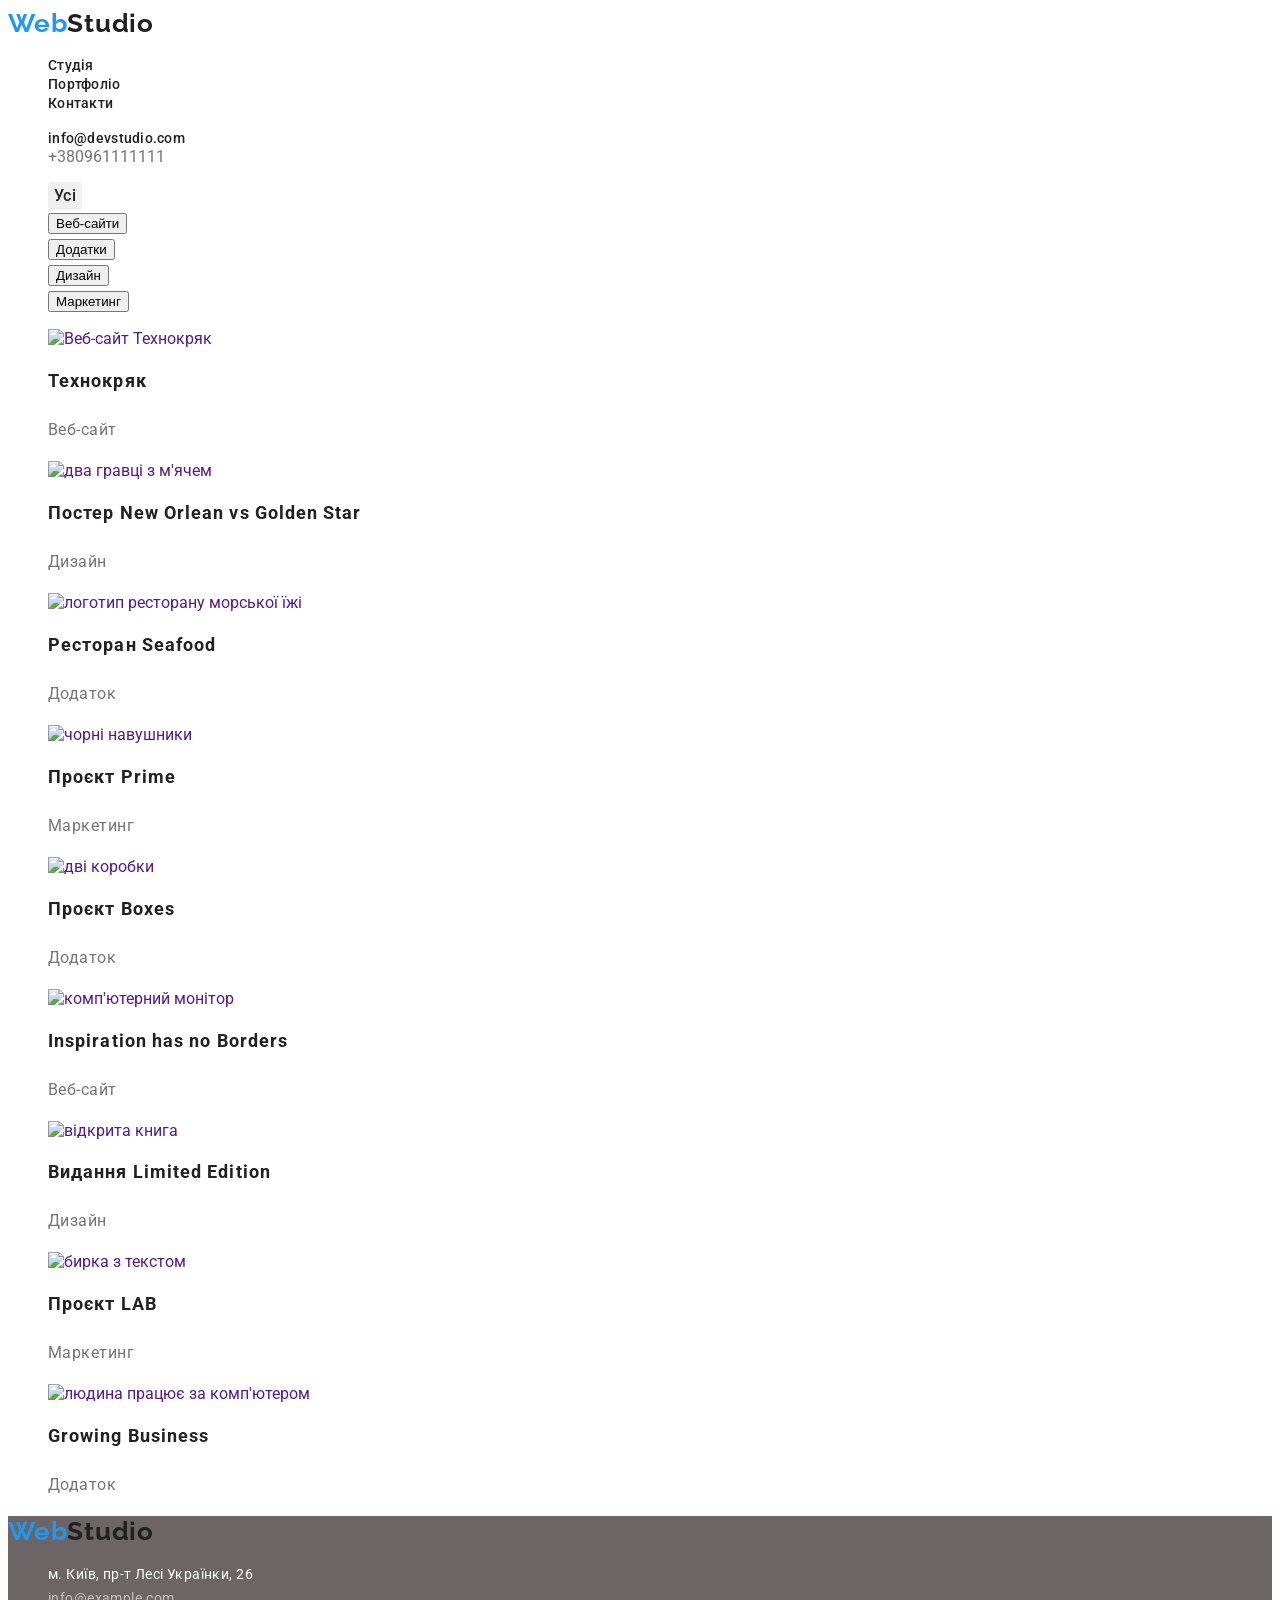
==== commit 8e6cf645: "both pages done" ====
--- a/portfolio.html
+++ b/portfolio.html
@@ -44,51 +44,51 @@
                 <li><button type="button" class="section-btn ">Дизайн</button></li>
                 <li><button type="button" class="section-btn ">Маркетинг</button></li>
             </ul>
-            <ul class="portfolio-list list">
+            <ul class="portfolio-list list ">
                 <li>
-                    <a href="" class="list-link "></a><img src="./image/technocrack.jpg" alt="Веб-сайт Технокряк" width="370">
+                    <a href="" class="list-link link"><img src="./image/technocrack.jpg" alt="Веб-сайт Технокряк" width="370">
                     <h2 class="list-title">Технокряк</h2>
-                    <p class="list-text">Веб-сайт</p>
+                    <p class="list-text">Веб-сайт</p></a>
                 </li>
                 <li>
-                    <a href="" class="list-link"></a><img src="./image/novsgs.jpg" alt="два гравці з м'ячем" width="370">
+                    <a href="" class="list-link link"><img src="./image/novsgs.jpg" alt="два гравці з м'ячем" width="370">
                     <h2 class="list-title">Постер New Orlean vs Golden Star</h2>
-                    <p class="list-text">Дизайн</p>
+                    <p class="list-text">Дизайн</p></a>
                 </li>
                 <li>
-                    <a href="" class="list-link"></a><img src="./image/seafood.jpg" alt="логотип ресторану морської їжі" width="370">
+                    <a href="" class="list-link link"><img src="./image/seafood.jpg" alt="логотип ресторану морської їжі" width="370">
                     <h2 class="list-title">Ресторан Seafood</h2>
-                    <p class="list-text">Додаток</p>
+                    <p class="list-text">Додаток</p></a>
                 </li>
                 <li>
-                    <a href="" class="list-link"></a><img src="./image/prime.jpg" alt="чорні навушники" width="370">
+                    <a href="" class="list-link link"><img src="./image/prime.jpg" alt="чорні навушники" width="370">
                     <h2 class="list-title">Проєкт Prime</h2>
-                    <p class="list-text">Маркетинг</p>
+                    <p class="list-text">Маркетинг</p></a>
                 </li>
                 <li>
-                    <a href="" class="list-link"></a><img src="./image/boxes.jpg" alt="дві коробки" width="370">
+                    <a href="" class="list-link link"><img src="./image/boxes.jpg" alt="дві коробки" width="370">
                     <h2 class="list-title">Проєкт Boxes</h2>
-                    <p class="list-text">Додаток</p>
+                    <p class="list-text">Додаток</p></a>
                 </li>
                 <li>
-                    <a href="" class="list-link"></a><img src="./image/ihnb.jpg" alt="комп'ютерний монітор" width="370">
+                    <a href="" class="list-link link"><img src="./image/ihnb.jpg" alt="комп'ютерний монітор" width="370">
                     <h2 class="list-title">Inspiration has no Borders</h2>
-                    <p class="list-text">Веб-сайт</p>
+                    <p class="list-text">Веб-сайт</p></a>
                 </li>
                 <li>
-                    <a href="" class="list-link"></a><img src="./image/itde.jpg" alt="відкрита книга" width="370">
+                    <a href="" class="list-link link"><img src="./image/itde.jpg" alt="відкрита книга" width="370">
                     <h2 class="list-title">Видання Limited Edition</h2>
-                    <p class="list-text">Дизайн</p>
+                    <p class="list-text">Дизайн</p></a>
                 </li>
                 <li>
-                    <a href="" class="list-link"></a><img src="./image/lab.jpg" alt="бирка з текстом" width="370">
+                    <a href="" class="list-link link"><img src="./image/lab.jpg" alt="бирка з текстом" width="370">
                     <h2 class="list-title">Проєкт LAB</h2>
-                    <p class="list-text">Маркетинг</p>
+                    <p class="list-text">Маркетинг</p></a>
                 </li>
                 <li>
-                    <a href="" class="list-link"></a><img src="./image/gb.jpg" alt="людина працює за комп'ютером" width="370">
+                    <a href="" class="list-link link"><img src="./image/gb.jpg" alt="людина працює за комп'ютером" width="370">
                     <h2 class="list-title">Growing Business</h2>
-                    <p class="list-text">Додаток</p>
+                    <p class="list-text">Додаток</p></a>
                 </li>
             </ul>
         </section>
@@ -96,9 +96,9 @@
     <!-- футер -->
     <footer class="footer">
         <a href="" class="link-logo link">Web<span class="header-logo">Studio</span></a>
-        <address>
+        <address class="address">
             <ul class="contact-list list">
-                <li><a href="" class="contact-adress link">м. Київ, пр-т Лесі Українки, 26</a></li>
+                <li><a href="" class="contact-address link">м. Київ, пр-т Лесі Українки, 26</a></li>
                 <li><a href="" class="contact-mail link">info@example.com</a></li>
             </ul>
         </address>
--- a/css/style.css
+++ b/css/style.css
@@ -17,7 +17,7 @@
     list-style: none;
 }
 
-/* ----- header----- */
+/* -----ШАПКА----- */
 .link-logo{
     font-family: 'Raleway';
         font-weight: 700;
@@ -49,8 +49,63 @@
     color: var(--accent-color);
 }
 
-/* -----hero----- */
-/* -----buttons----- */
+/* -----ГЕРОЙ----- */
+/* -----переваги----- */
+.main-title{
+    font-family: 'Roboto';
+        font-weight: 900;
+        font-size: 44px;
+        line-height: 1.36;
+        letter-spacing: 0.06em;
+        text-transform: uppercase;
+        color: var(--white-color);
+}
+.benefits-title{
+    font-family: 'Roboto';
+        font-weight: 700;
+        font-size: 14px;
+        line-height: 1.14;
+        letter-spacing: 0.03em;
+        text-transform: uppercase;
+        color: var(--primari-text-color);
+}
+.benefits-text{
+    font-family: 'Roboto';
+        font-size: 14px;
+        line-height: 24px;
+        letter-spacing: 0.03em;
+        color: var(--secondary-text-color);
+}
+
+/* ------чим займаемося------ */
+
+.title{
+    font-family: 'Roboto';
+        font-weight: 700;
+        font-size: 36px;
+        line-height: 1.16;
+        letter-spacing: 0.03em;
+        color: var(--primari-text-color);
+}
+
+/* -----наша команда----- */
+.team-employee{
+    font-family: 'Roboto';
+        font-weight: 500;
+        font-size: 16px;
+        line-height: 1.18;
+        letter-spacing: 0.03em;
+        color: var(--primari-text-color);
+}
+.team-text{
+    font-family: 'Roboto';
+        font-size: 16px;
+        line-height: 1.18;
+        letter-spacing: 0.03em;
+        color: var(--secondary-text-color);
+}
+
+/* -----кнопки----- */
 
 .section-list{
     font-family: 'Roboto';
@@ -70,15 +125,20 @@
         font-size: 16px;
         line-height: 1.62;
         letter-spacing: 0.03em; 
-        color: var(--white-color);
+        color: var(--primari-text-color);
         cursor: pointer;
+        border-radius: 4px;
+        border: none;
 }
 .btn:hover,
 .btn:focus{
     color: var(--white-color);
-}
-
-/* ------portfolio----- */
+    background-color: var(--accent-color);
+    box-shadow: 0px 4px 4px rgba(0, 0, 0, 0.15);
+    
+}
+
+/* ------портфолио----- */
 
 .list-title{
     font-family: 'Roboto';
@@ -95,30 +155,51 @@
         letter-spacing: 0.03em;
         color: var(--secondary-text-color);
 }
-
-/* -----footer----- */
+.list-link{
+border-radius: 4px;
+}
+.list-link:hover,
+.list-link:focus{
+    box-shadow: 0px 4px 4px rgba(0, 0, 0, 0.15);
+}
+
+/* -----ФУТЕР----- */
 .footer{
     background-color: #6b6565;
 }
-.contact-adress{
+.address{
+    font-style: normal;
+}
+.contact-address{
     font-family: 'Roboto';
         font-size: 14px;
         line-height: 1.71;  
         letter-spacing: 0.03em;  
-        color: #FFFFFF;
+        color: var(--white-color);
 }
 .contact-mail{
-font-family: 'Roboto';
+    font-family: 'Roboto';
     font-size: 14px;
     line-height: 1.71;
     letter-spacing: 0.03em;
     color: rgba(255, 255, 255, 0.6);
 }
-.contact-adress:hover,
-.contact-adress:focus{
+.contact-tel{
+    font-family: 'Roboto';
+        font-size: 14px;
+        line-height: 1.5;
+        letter-spacing: 0.03em;
+        color: rgba(255, 255, 255, 0.6);
+}
+.contact-address:hover,
+.contact-address:focus{
     color: var(--accent-color);
 }
 .contact-mail:hover,
 .contact-mail:focus{
     color: var(--accent-color);
+}
+.contact-tel:hover,
+.contact-tel:focus{
+    color: var(--accent-color);
 }
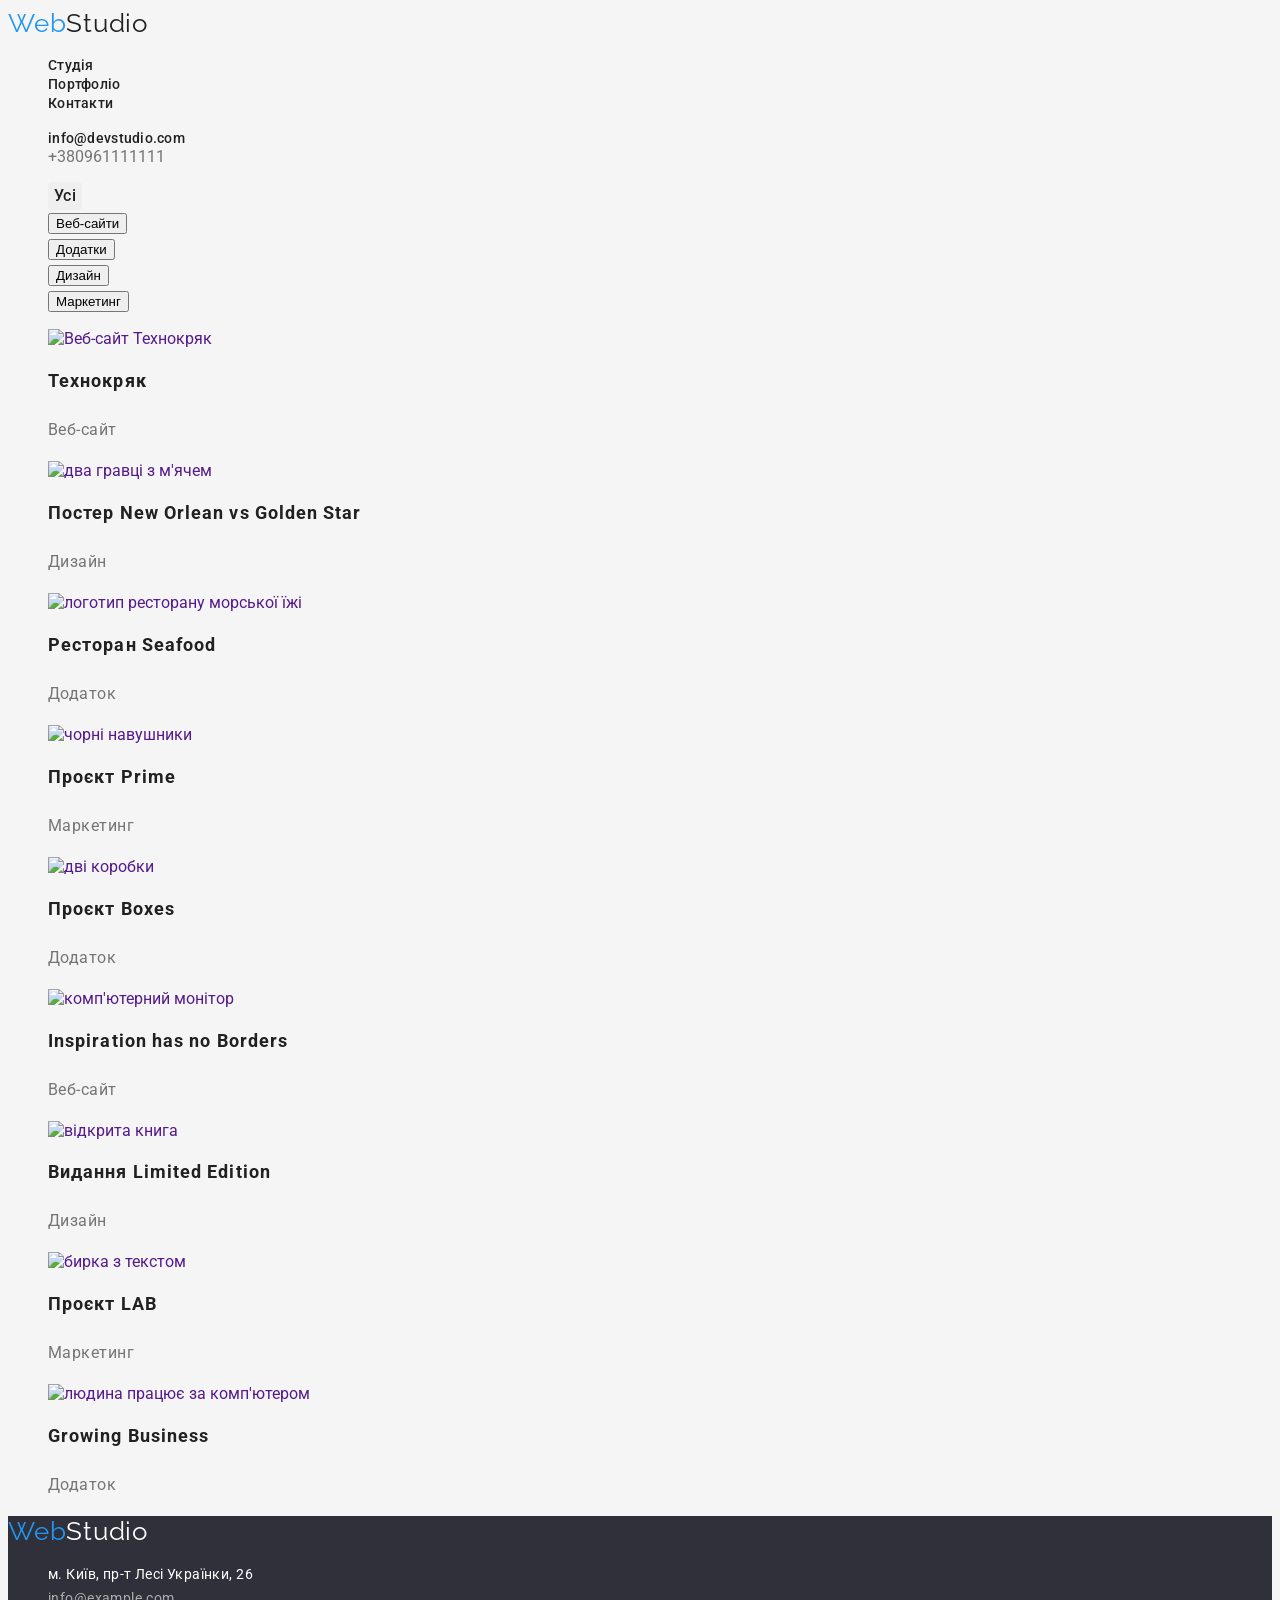
==== commit 4f6d5653: "Update css, index, portfolio" ====
--- a/portfolio.html
+++ b/portfolio.html
@@ -95,7 +95,7 @@
     </main>
     <!-- футер -->
     <footer class="footer">
-        <a href="" class="link-logo link">Web<span class="header-logo">Studio</span></a>
+        <a href="" class="link-logo link">Web<span class="footer-logo">Studio</span></a>
         <address class="address">
             <ul class="contact-list list">
                 <li><a href="" class="contact-address link">м. Київ, пр-т Лесі Українки, 26</a></li>
--- a/css/style.css
+++ b/css/style.css
@@ -4,11 +4,13 @@
  --accent-color: #2196F3; 
  --white-color: #ffffff; 
  --background-color: #F5F5F5;
+ --second-background-color: #2F303A;
 }
  
 body{
     font-family:"Roboto","Raleway",sans-serif;
     color:var(--primari-text-color);
+    background-color: var(--background-color);
 }
 .link{
     text-decoration: none;
@@ -18,9 +20,9 @@
 }
 
 /* -----ШАПКА----- */
+
 .link-logo{
     font-family: 'Raleway';
-        font-weight: 700;
         font-size: 26px;
         line-height: 1.19;
         letter-spacing: 0.03em;
@@ -42,7 +44,7 @@
     color: var(--accent-color);
 }
 .feedback-tel{
-    color: #757575;
+    color: var(--secondary-text-color);
 }
 .feedback-tel:hover,
 .feedback-tel:focus{
@@ -50,6 +52,11 @@
 }
 
 /* -----ГЕРОЙ----- */
+
+.main-section{
+    background-color: var(--second-background-color);
+}
+
 /* -----переваги----- */
 .main-title{
     font-family: 'Roboto';
@@ -62,7 +69,6 @@
 }
 .benefits-title{
     font-family: 'Roboto';
-        font-weight: 700;
         font-size: 14px;
         line-height: 1.14;
         letter-spacing: 0.03em;
@@ -72,7 +78,7 @@
 .benefits-text{
     font-family: 'Roboto';
         font-size: 14px;
-        line-height: 24px;
+        line-height: 1.71;
         letter-spacing: 0.03em;
         color: var(--secondary-text-color);
 }
@@ -81,7 +87,6 @@
 
 .title{
     font-family: 'Roboto';
-        font-weight: 700;
         font-size: 36px;
         line-height: 1.16;
         letter-spacing: 0.03em;
@@ -89,6 +94,7 @@
 }
 
 /* -----наша команда----- */
+
 .team-employee{
     font-family: 'Roboto';
         font-weight: 500;
@@ -103,6 +109,14 @@
         line-height: 1.18;
         letter-spacing: 0.03em;
         color: var(--secondary-text-color);
+}
+.employees{
+    background:var(--white-color);
+        box-shadow: 0px 1px 3px rgba(0, 0, 0, 0.12),
+         0px 1px 1px rgba(0, 0, 0, 0.14),
+          0px 2px 1px rgba(0, 0, 0, 0.2);
+        border-radius: 0px 0px 4px 4px;
+        border: none;
 }
 
 /* -----кнопки----- */
@@ -142,7 +156,6 @@
 
 .list-title{
     font-family: 'Roboto';
-        font-weight: 700;
         font-size: 18px;
         line-height: 2;  
         letter-spacing: 0.06em;   
@@ -156,7 +169,7 @@
         color: var(--secondary-text-color);
 }
 .list-link{
-border-radius: 4px;
+    border-radius: 4px;
 }
 .list-link:hover,
 .list-link:focus{
@@ -165,10 +178,10 @@
 
 /* -----ФУТЕР----- */
 .footer{
-    background-color: #6b6565;
-}
-.address{
-    font-style: normal;
+  background-color: var(--second-background-color);
+}
+.footer-logo{
+    color: var(--white-color);
 }
 .contact-address{
     font-family: 'Roboto';
@@ -202,4 +215,7 @@
 .contact-tel:hover,
 .contact-tel:focus{
     color: var(--accent-color);
+}
+.address{
+    font-style: normal;
 }
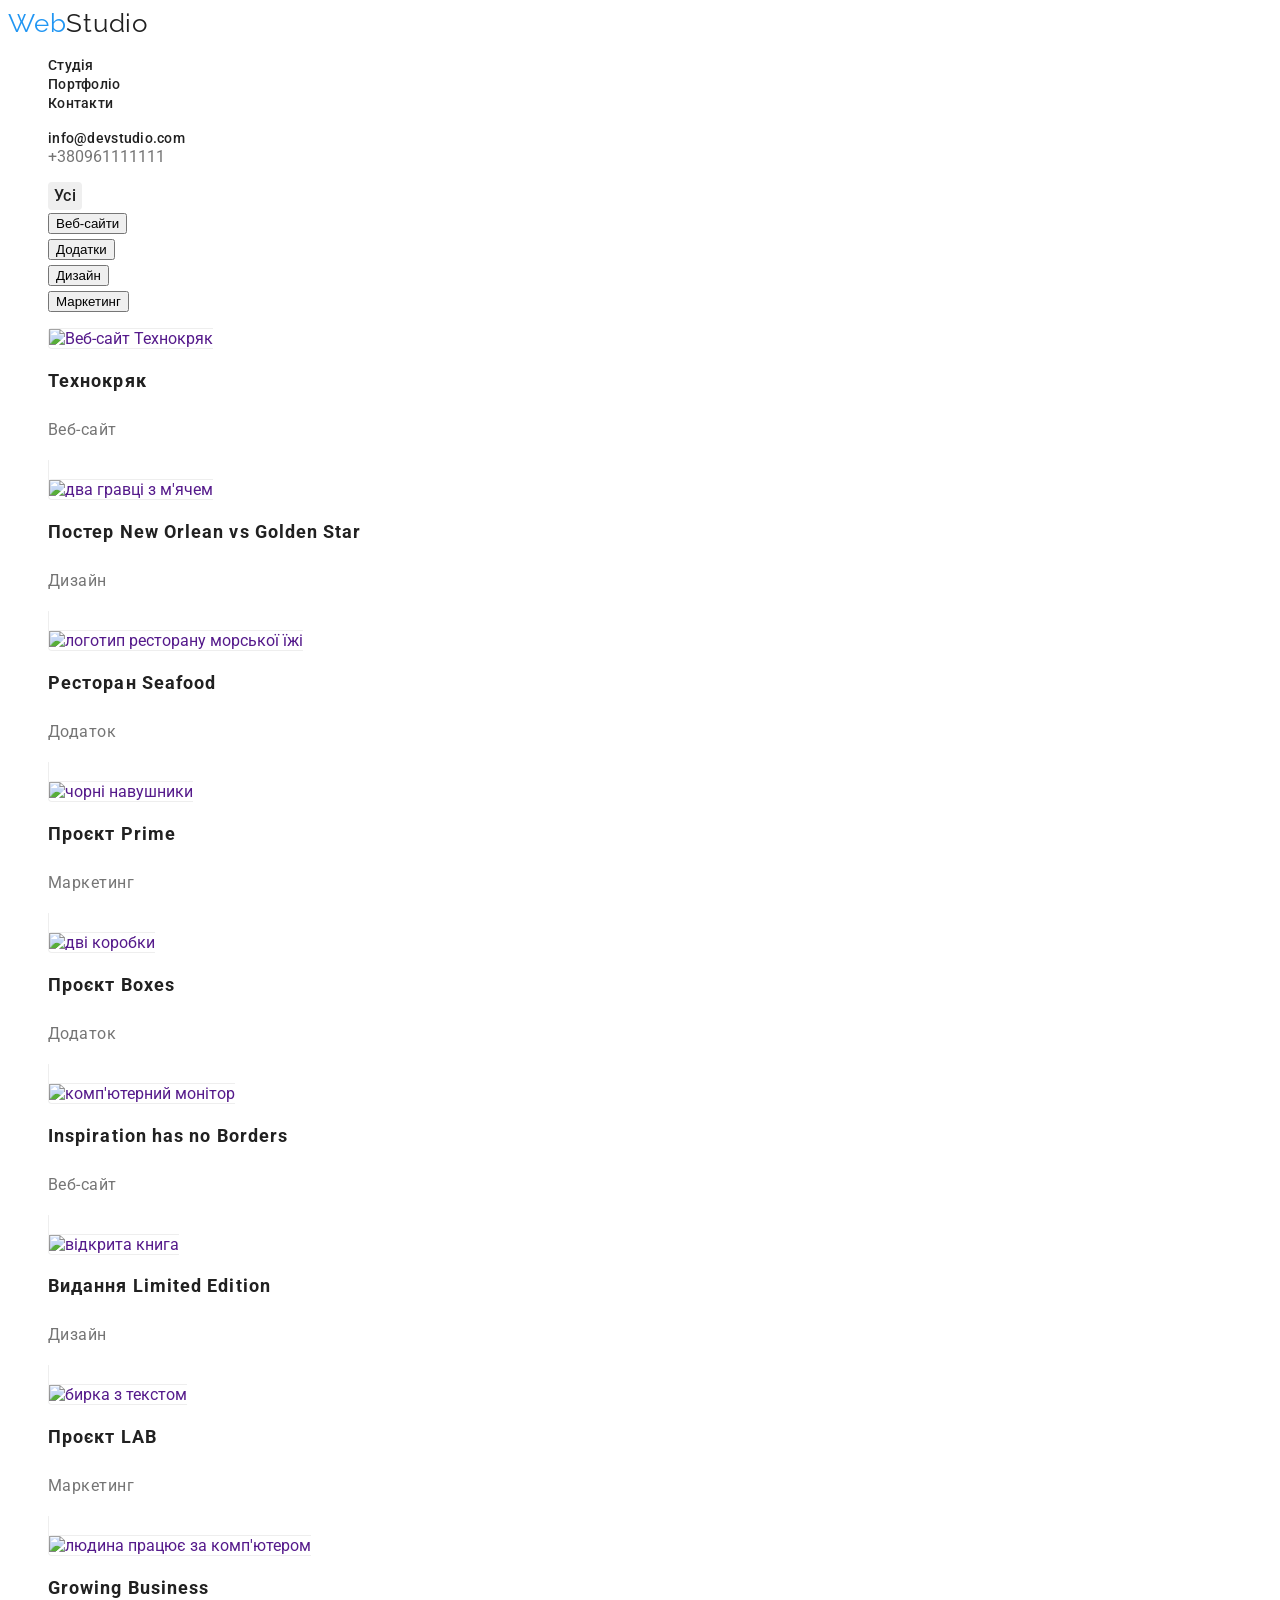
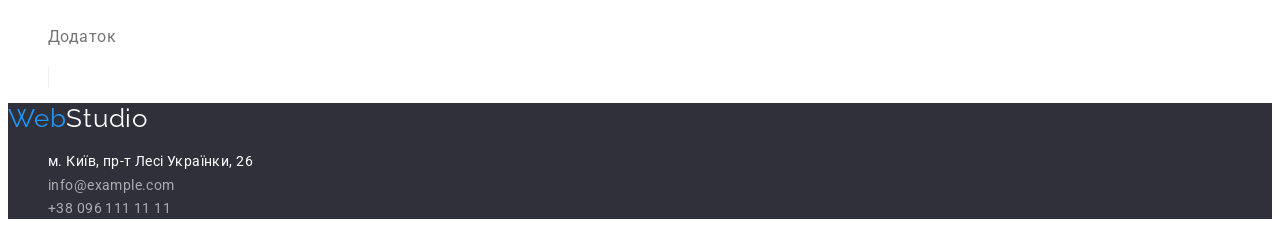
==== commit 51c10ee0: "Adds tel. to footer" ====
--- a/portfolio.html
+++ b/portfolio.html
@@ -100,6 +100,7 @@
             <ul class="contact-list list">
                 <li><a href="" class="contact-address link">м. Київ, пр-т Лесі Українки, 26</a></li>
                 <li><a href="" class="contact-mail link">info@example.com</a></li>
+                <li><a href="" class="contact-tel  link">+38 096 111 11 11</a></li>
             </ul>
         </address>
     </footer>
--- a/css/style.css
+++ b/css/style.css
@@ -3,14 +3,12 @@
  --secondary-text-color: #757575; 
  --accent-color: #2196F3; 
  --white-color: #ffffff; 
- --background-color: #F5F5F5;
  --second-background-color: #2F303A;
 }
  
 body{
     font-family:"Roboto","Raleway",sans-serif;
     color:var(--primari-text-color);
-    background-color: var(--background-color);
 }
 .link{
     text-decoration: none;
@@ -95,6 +93,10 @@
 
 /* -----наша команда----- */
 
+.team{
+    background-color: #F5F4FA;;
+}
+
 .team-employee{
     font-family: 'Roboto';
         font-weight: 500;
@@ -112,11 +114,10 @@
 }
 .employees{
     background:var(--white-color);
-        box-shadow: 0px 1px 3px rgba(0, 0, 0, 0.12),
-         0px 1px 1px rgba(0, 0, 0, 0.14),
-          0px 2px 1px rgba(0, 0, 0, 0.2);
-        border-radius: 0px 0px 4px 4px;
-        border: none;
+            box-shadow: 0px 1px 3px rgba(0, 0, 0, 0.12),
+             0px 1px 1px rgba(0, 0, 0, 0.14),
+              0px 2px 1px rgba(0, 0, 0, 0.2);
+            border-radius: 0px 0px 4px 4px;
 }
 
 /* -----кнопки----- */
@@ -140,7 +141,6 @@
         line-height: 1.62;
         letter-spacing: 0.03em; 
         color: var(--primari-text-color);
-        cursor: pointer;
         border-radius: 4px;
         border: none;
 }
@@ -169,6 +169,8 @@
         color: var(--secondary-text-color);
 }
 .list-link{
+    background: var(--white-color);
+    border: 1px solid #EEEEEE;
     border-radius: 4px;
 }
 .list-link:hover,
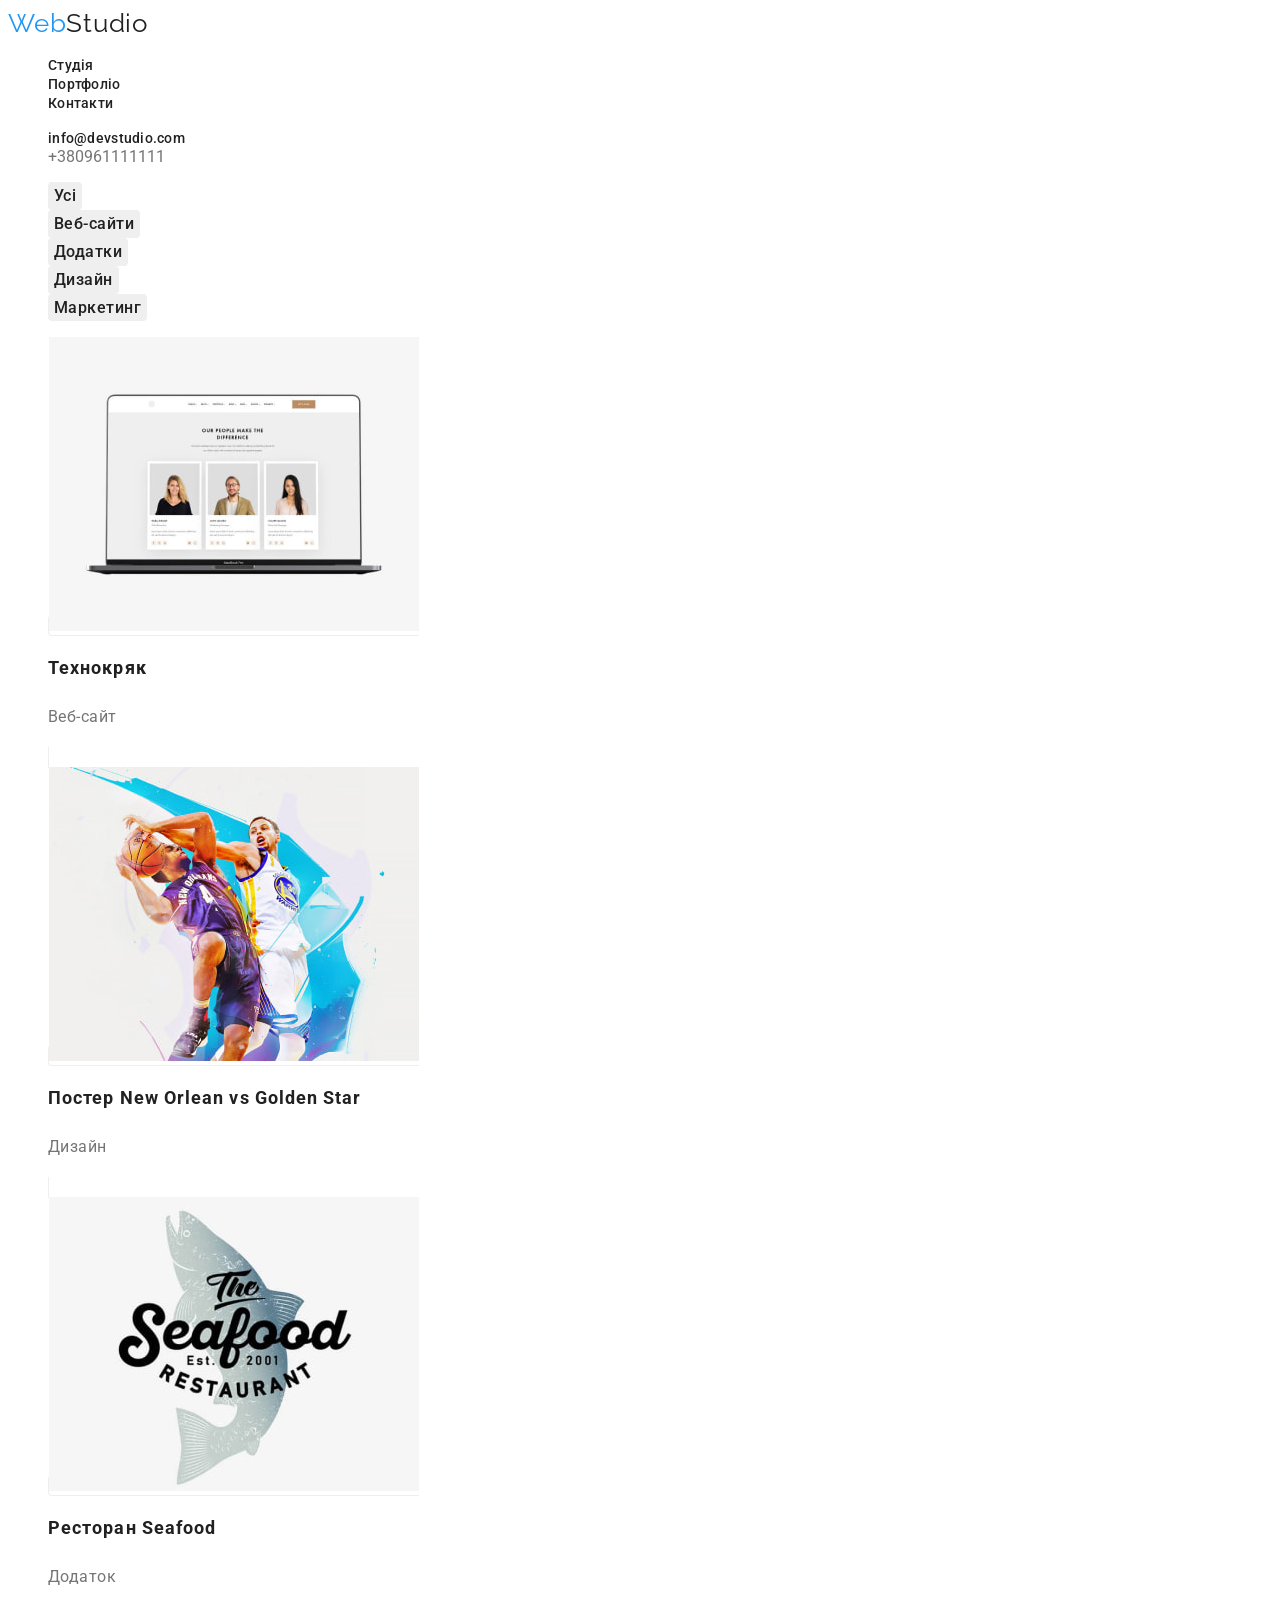
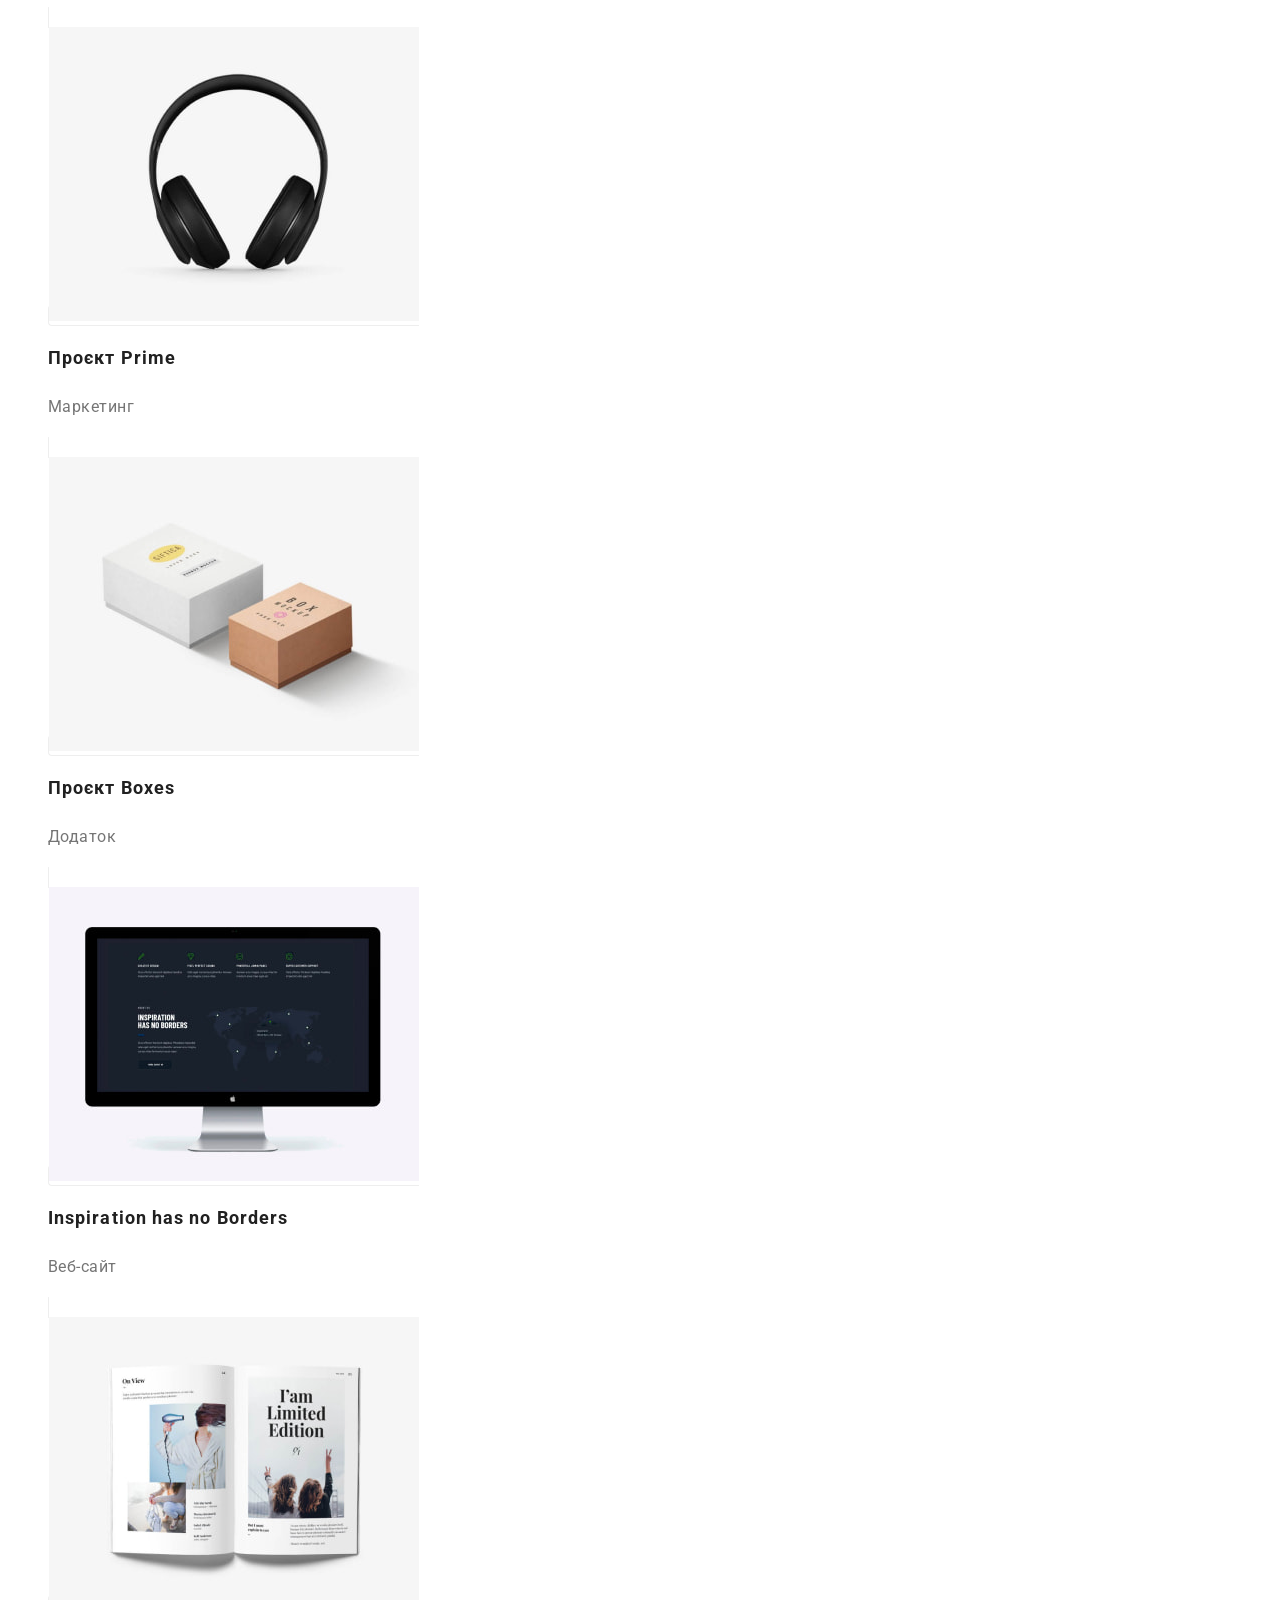
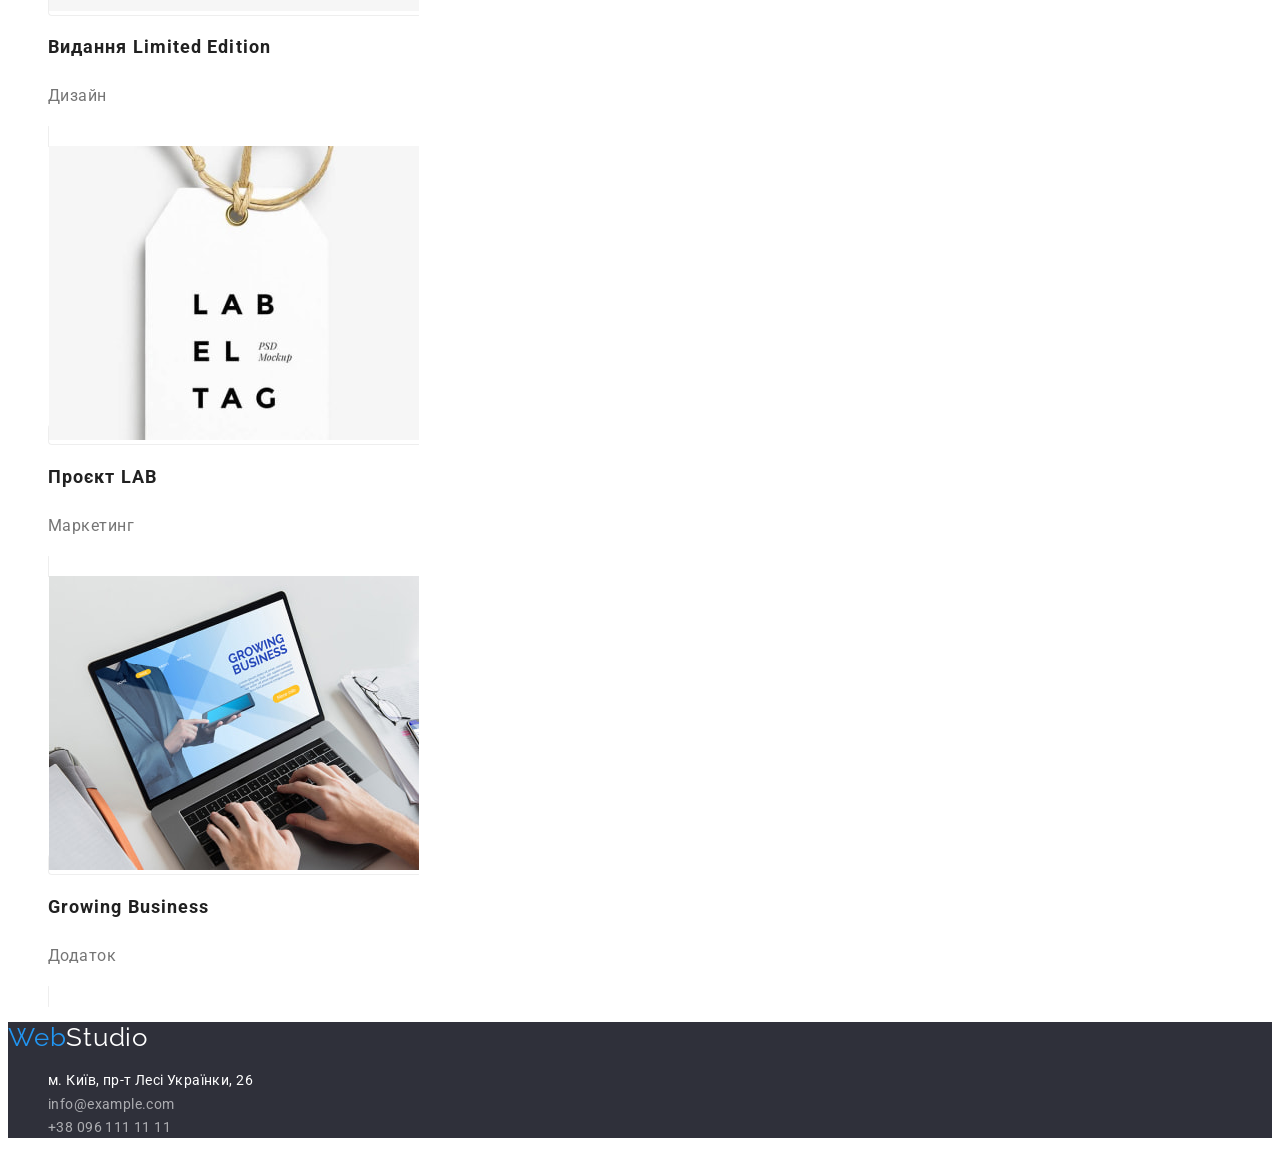
==== commit 9ee0d5c0: "Fixes  button and images" ====
--- a/portfolio.html
+++ b/portfolio.html
@@ -39,10 +39,10 @@
         
             <ul class="section-list list">
                 <li><button type="button" class="section-btn btn">Усі</button></li>
-                <li><button type="button" class="section-btn ">Веб-сайти</button></li>
-                <li><button type="button" class="section-btn ">Додатки</button></li>
-                <li><button type="button" class="section-btn ">Дизайн</button></li>
-                <li><button type="button" class="section-btn ">Маркетинг</button></li>
+                <li><button type="button" class="section-btn btn">Веб-сайти</button></li>
+                <li><button type="button" class="section-btn btn">Додатки</button></li>
+                <li><button type="button" class="section-btn btn">Дизайн</button></li>
+                <li><button type="button" class="section-btn btn">Маркетинг</button></li>
             </ul>
             <ul class="portfolio-list list ">
                 <li>
--- a/css/style.css
+++ b/css/style.css
@@ -54,6 +54,9 @@
 .main-section{
     background-color: var(--second-background-color);
 }
+.main-title{
+    text-align: center;
+}
 
 /* -----переваги----- */
 .main-title{
@@ -112,13 +115,6 @@
         letter-spacing: 0.03em;
         color: var(--secondary-text-color);
 }
-.employees{
-    background:var(--white-color);
-            box-shadow: 0px 1px 3px rgba(0, 0, 0, 0.12),
-             0px 1px 1px rgba(0, 0, 0, 0.14),
-              0px 2px 1px rgba(0, 0, 0, 0.2);
-            border-radius: 0px 0px 4px 4px;
-}
 
 /* -----кнопки----- */
 
@@ -134,6 +130,19 @@
 .section-btn:focus{
     color: var(--accent-color);
 }
+.service-btn{
+    font-family: 'Roboto';
+        font-weight: 500;
+        font-size: 16px;
+        line-height: 1.62;
+        letter-spacing: 0.03em;
+        margin: auto;
+        display: block;
+        color: var(--primari-text-color);
+        border-radius: 4px;
+        border: none;
+}
+
 .btn{
     font-family: 'Roboto';
         font-weight: 500;
